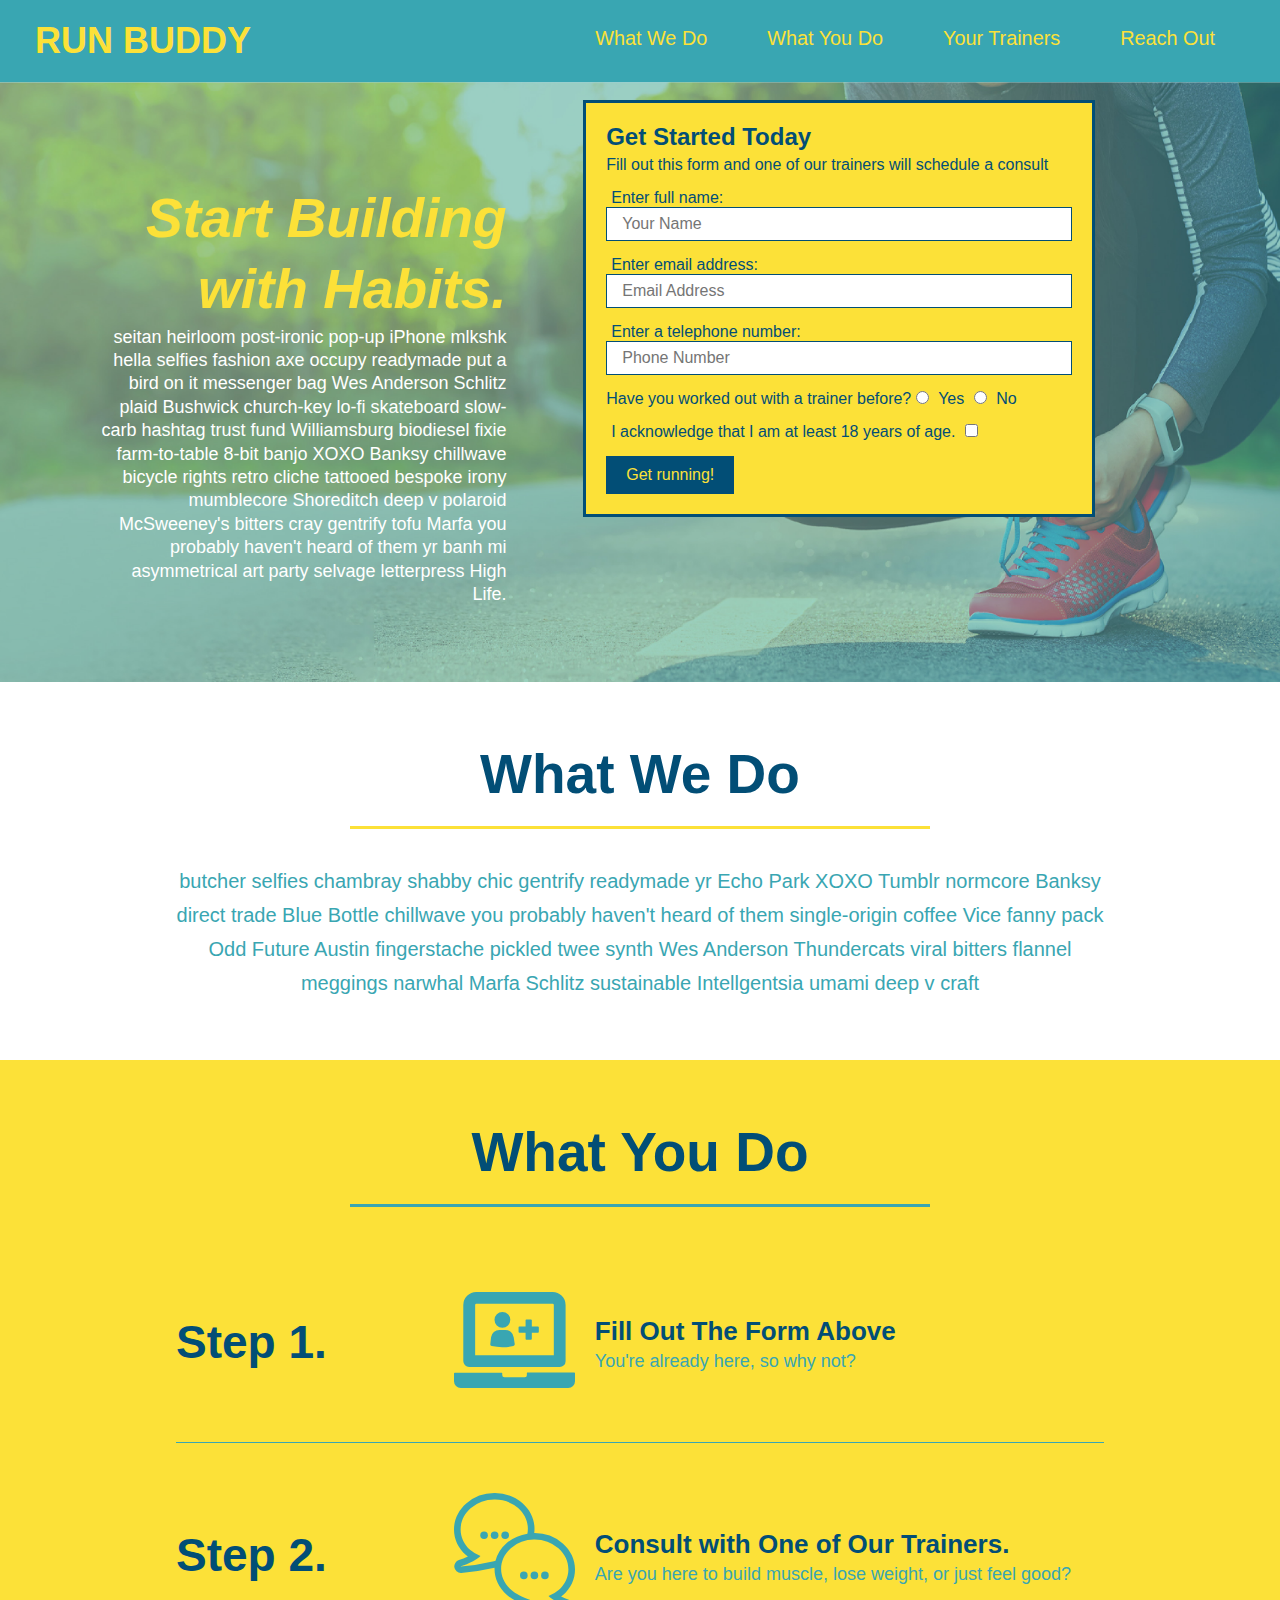
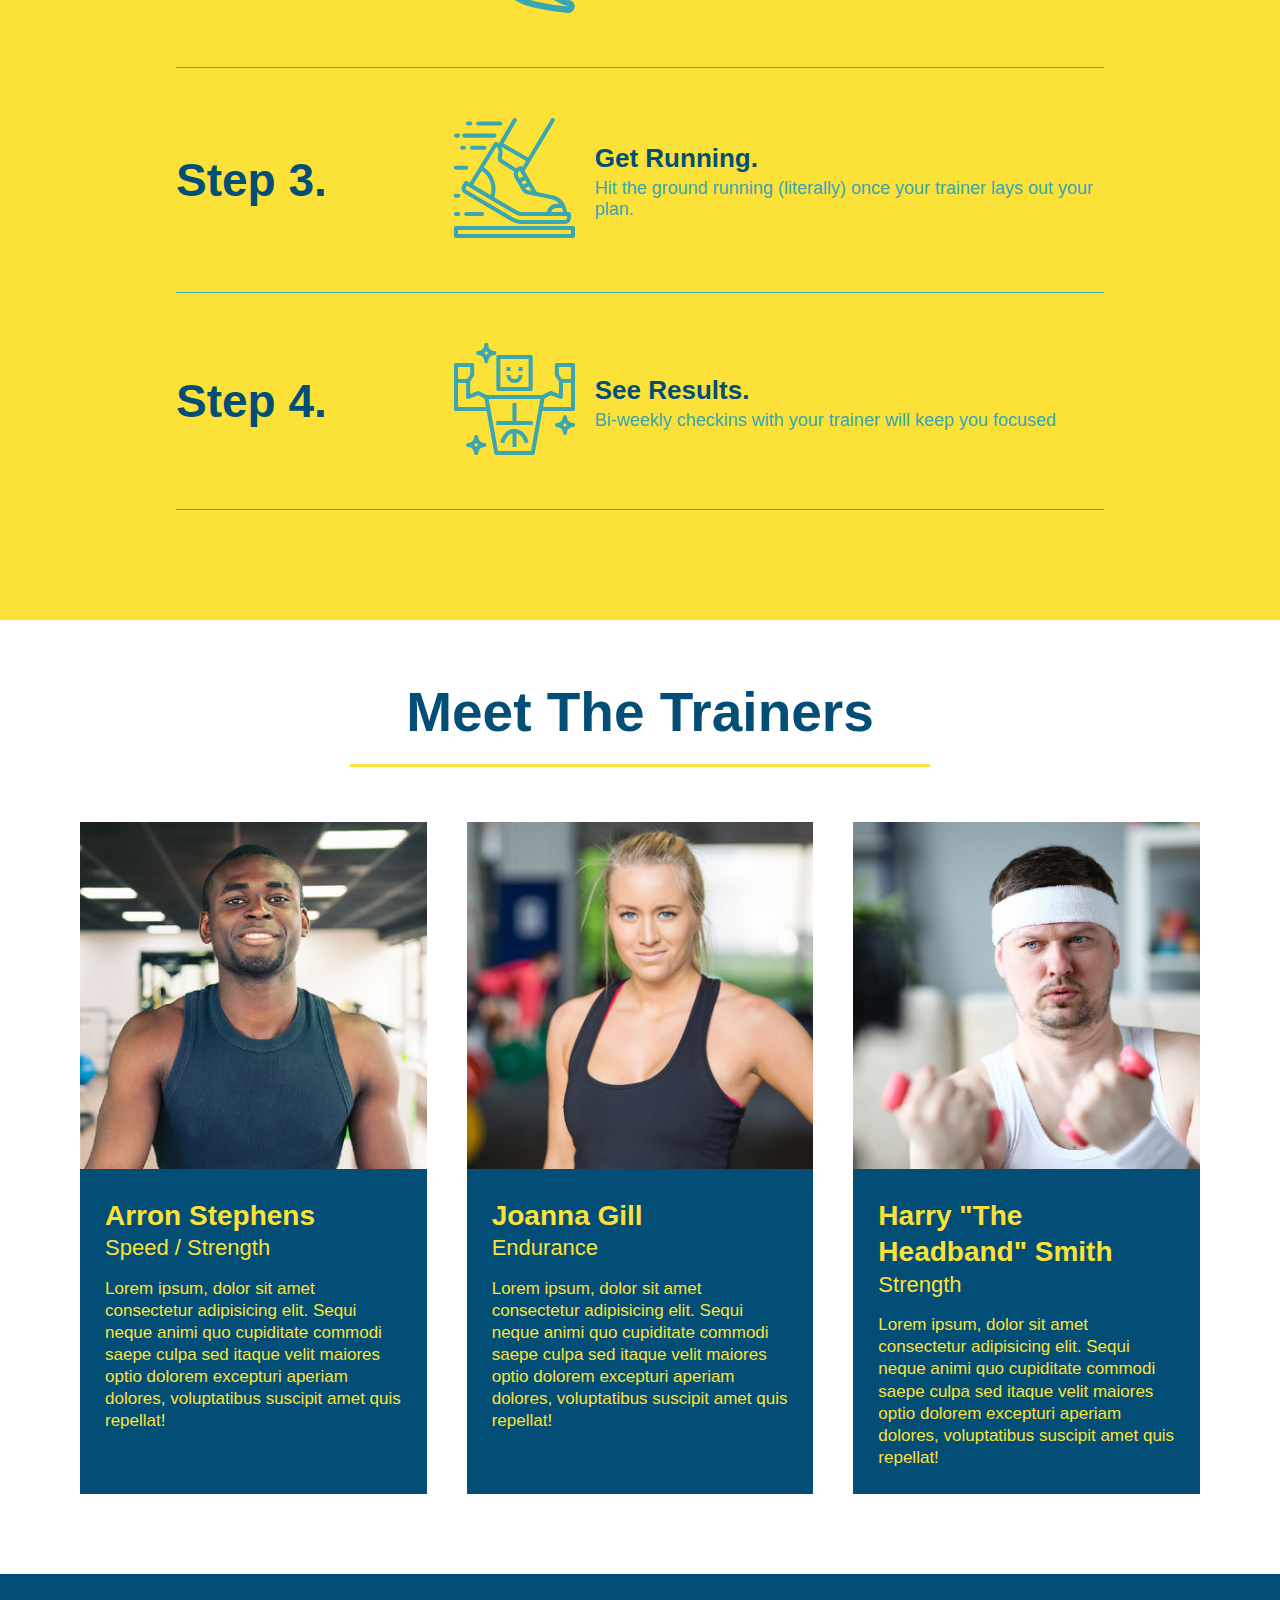
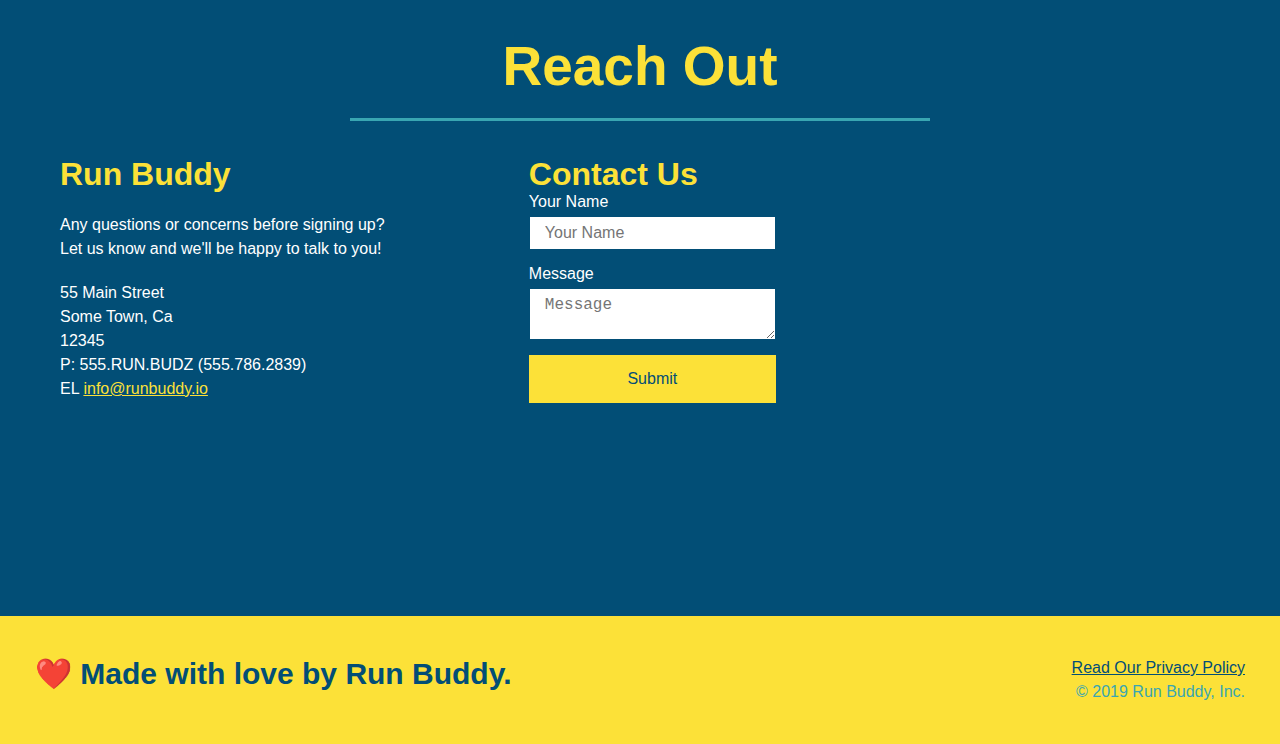
==== index.html @ 93936b0b "correct Contact Us again" ====
<!DOCTYPE html>

<html lang="en">

    <head>
        <meta charset="UTF-8" />
        <title>Run Buddy Website</title>
        <link rel="stylesheet" href="./assets/css/style.css" />
    </head>
    <body>   
    <!-- navigation -->
    <header>
        <h1>           
            <a href="/">RUN BUDDY</a>       
        </h1>
        <nav>
        <!-- Unordered list element -->
            <ul>
                <!-- List item element-->
                <li>
                    <!-- Anchor element-->
                    <a href="#what-we-do">What We Do</a>
                </li>
                <li>
                    <a href="#what-you-do">What You Do</a>
                </li>
                <li>                
                    <a href="#your-trainers">Your Trainers</a>
                </li>
                <li>
                    <a href="#reach-out">Reach Out</a>
                </li>
            </ul>
        </nav>
    </header>

    <!-- hero/jumbotron -->

    <section class="hero">
        <div class="hero-cta">
            <h2> Start Building with Habits. </h2>
            <p>
                seitan heirloom post-ironic pop-up iPhone mlkshk hella selfies fashion axe occupy readymade put a bird on it messenger bag Wes Anderson Schlitz plaid Bushwick church-key lo-fi skateboard slow-carb hashtag trust fund Williamsburg biodiesel fixie farm-to-table 8-bit banjo XOXO Banksy chillwave bicycle rights retro cliche tattooed bespoke irony mumblecore Shoreditch deep v polaroid McSweeney's bitters cray gentrify tofu Marfa you probably haven't heard of them yr banh mi asymmetrical art party selvage letterpress High Life.
            </p>
        </div>
        <div class="hero-form">
            <h3>Get Started Today</h3>
            <p>Fill out this form and one of our trainers will schedule a consult</p>
        <!-- Add form element -->
        <form>
            <label for="name">Enter full name:</label>
            <input type="text" placeholder="Your Name" name="name" id="name" class="form-input">
            <label for="email">Enter email address:</label>
            <input type="text" placeholder="Email Address" name="email" id="email" class="form-input">
            <label for="phone">Enter a telephone number:</label>
            <input type="text" placeholder="Phone Number" name="phone" id="phone" class="form-input">
            <p>
                Have you worked out with a trainer before?
                <input type="radio" name="trainer-confirm" id="trainer-yes" />
                <label for="trainer-yes">Yes</label>
                <input type="radio" name="trainer-confirm" id="trainer-no" />
                <label for="trainer-no">No</label>
            </p>
            <p>
                <label for="checkbox" >
                    I acknowledge that I am at least 18 years of age.
                </label>
                <input type="checkbox" name="age-confirm" id="checkbox" />
            </p>
            <button type="submit">
                Get running!
            </button>
        </form>
        </div>
    </section>
    <!-- end hero -->
    <!-- "what we do" section -->
    <section id="what-we-do" class="intro">
        <div class="flex-row">
        <h2 class="section-title primary-border"> What We Do</h2>
        </div>
        <div class="flex-row">
        <p>
            butcher selfies chambray shabby chic gentrify readymade yr Echo Park XOXO Tumblr normcore Banksy direct trade Blue Bottle chillwave you probably haven't heard of them single-origin coffee Vice fanny pack Odd Future Austin fingerstache pickled twee synth Wes Anderson Thundercats viral bitters flannel meggings narwhal Marfa Schlitz sustainable Intellgentsia umami deep v craft
        </p>
        </div>
    </section>
    <!-- "what you do" section -->
    <section id="what-you-do" class="steps">
        <div class="flex-row">
        <h2 class="section-title secondary-border">What You Do</h2>
        </div>
        <div class="step">
            <h3>Step 1.</h3>
            <div class="step-info">
                <div class="step-img">
                <img src="./assets/images/step-1.svg" alt="" />
                </div>
                <div class="step-text">
                    <h4>Fill Out The Form Above</h4>
                    <p>You're already here, so why not?</p>
                </div>
            </div>
        </div>
        <div class="step">
            <h3>Step 2.</h3>
            <div class="step-info">
                <div class="step-img">
                <img src="./assets/images/step-2.svg" alt="" />
                </div>
                <div class="step-text">
                    <h4>Consult with One of Our Trainers.</h4>
                    <p> Are you here to build muscle, lose weight, or just feel good?</p>
                </div>
            </div>
        </div>
        <div class="step">
            <h3>Step 3.</h3>
            <div class="step-info">
                <div class="step-img">
                <img src="./assets/images/step-3.svg" alt="" />
                </div>
                <div class="step-text">
                    <h4>Get Running.</h4>
                    <p>Hit the ground running (literally) once your trainer lays out your plan.</p>
                </div>
            </div>
        </div>
        <div class="step">
            <h3>Step 4.</h3>
            <div class="step-info">
                <div class="step-img">
                <img src="./assets/images/step-4.svg" alt="" />
                </div>
                <div class="step-text">
                    <h4> See Results.</h4>
                    <p> Bi-weekly checkins with your trainer will keep you focused</p>
                </div>
            </div>
        </div>
    </section>

    <!-- "meet the trainers" section -->

    <section id="your-trainers">
        <div class="flex-row">
        <h2 class="section-title primary-border">Meet The Trainers</h2>
        </div>
        <div class="trainers">
            <article class="trainer">
                <img src="./assets/images/trainer-1.jpg" alt="Arron Stephens in his workout clothes, ready to pump iron" />
                <div class="trainer-bio">
                    <h3 class="trainer-name">Arron Stephens</h3>
                    <h4 class="trainer-role">Speed / Strength</h4>
                    <p>
                        Lorem ipsum, dolor sit amet consectetur adipisicing elit. Sequi neque animi quo cupiditate commodi saepe culpa sed
                        itaque velit maiores optio dolorem excepturi aperiam dolores, voluptatibus suscipit amet quis repellat! 
                    </p>
                </div>
            </article>
            <article class="trainer">
                <img src="./assets/images/trainer-2.jpg" alt="Joanna Gill cooling off after a workout" />
                <div class="trainer-bio">
                    <h3 class="trainer-name">Joanna Gill</h3>
                    <h4 class="trainer-role">Endurance</h4>
                    <p>
                        Lorem ipsum, dolor sit amet consectetur adipisicing elit. Sequi neque animi quo cupiditate commodi saepe culpa sed
                        itaque velit maiores optio dolorem excepturi aperiam dolores, voluptatibus suscipit amet quis repellat!
                    </p>
                </div>
            </article>
            <article class="trainer">
                <img src="./assets/images/trainer-3.jpg" alt="Harry Smith wearing a headband and lifting comically small pink weights" />
                <div class="trainer-bio">
                    <h3 class="trainer-name">Harry "The Headband" Smith</h3>
                    <h4 class="trainer-role">Strength</h4>
                    <p> Lorem ipsum, dolor sit amet consectetur adipisicing elit. Sequi neque animi quo cupiditate commodi saepe culpa sed
                        itaque velit maiores optio dolorem excepturi aperiam dolores, voluptatibus suscipit amet quis repellat!
                    </p>
                </div>
            </article>
        </div>
    </section>

    <!-- "reach out" section -->

    <section id="reach-out" class="contact">
        <div class="flex-row">
        <h2 class="section-title secondary-border">Reach Out</h2>
        </div>
        <div class="contact-info">
            <div>
                <h3>Run Buddy</h3>
                <p>
                    Any questions or concerns before signing up?
                    <br />
                Let us know and we'll be happy to talk to you!
            </p>
                <address>
                    55 Main Street <br />
                    Some Town, Ca <br />
                    12345 <br />
                    P: 555.RUN.BUDZ (555.786.2839) <br />
                 EL <a href="mailto:info@runbuddy.io">info@runbuddy.io</a>
                </address>
            </div>
            <div class="contact-form">
                <h3>Contact Us</h3>
                <form>
                    <label for="contact-name">Your Name</label>
                    <input type="text" id="contact-name" placeholder="Your Name" />
                    <label for="contact-message">Message</label>
                    <textarea id="contact-message" placeholder="Message"></textarea>
                    <button type="submit">Submit</button>
                </form>
            </div>
            <iframe src="https://www.google.com/maps/embed?pb=!1m18!1m12!1m3!1d3469.9364963466173!2d-98.51261078449079!3d29.57645094748199!2m3!1f0!2f0!3f0!3m2!1i1024!2i768!4f13.1!3m3!1m2!1s0x865c61b99fa3092f%3A0x7c912abcf9e6d45f!2s14803%20River%20Mill%2C%20San%20Antonio%2C%20TX%2078216!5e0!3m2!1sen!2sus!4v1658002815095!5m2!1sen!2sus" 
            frameborder="0" style="border:0" allowfullscreen>
            </iframe>         
        </div>
    </section>

    <!-- footer -->

    <footer>
        <h2>❤️ Made with love by Run Buddy.</h2>
        <div>
            <a href="./privacy-policy.html">Read Our Privacy Policy</a><br />
            &copy; 2019 Run Buddy, Inc.
        </div>
    </footer>
    </body>
</html>
---- assets/css/style.css ----
* {

    margin: 0;

    padding: 0;

    box-sizing: border-box;

}

body {
    /* more on this crazy alphanumerical value in a minute! */
    color: #39a6b2;
    font-family: Helvetica, Arial, sans-serif;
}

/* apply styles to <header> */

header {
    padding: 20px 35px;
    background-color: #39a6b2;
    display: flex;
    justify-content: space-between;
    flex-wrap: wrap;
}

header h1 {
    font-weight: bold;
    margin: 0;
    font-size: 36px;
    color: #fce138;
}

header a {
    text-decoration: none;
    color: #fce138;
}

header nav {
    margin: 7px 0;
}

header nav ul {
    display: flex;
    flex-wrap: wrap;
    justify-content: space-between;
    align-items: center;
    list-style: none;
}

header nav ul li a {
    margin: 0 30px;
    font-weight: lighter;
    font-size: 1.55vw;
}

footer {
    background: #fce138;
    width: 100%;
    padding: 40px 35px;
    display: flex;
    justify-content: space-between;
    flex-wrap: wrap;
}

footer h2 {
    color: #024e76;
    font-size: 30px;
    margin: 0;
}

footer div {
    line-height: 1.5;
    text-align: right;
}

footer a {
    color: #024e76;
}

section {
    padding: 60px;
}

/* Hero Style Start */

.hero {
    background-image: url("../images/hero-bg.jpg");
    height: 600px;
    background-size: cover;
    background-position: center;
    position: relative;
}

.hero-cta {
    width: 35%;
    text-align: right;
    margin: 3.5%;
    color: #ffff;
    font-size: 18px;
    line-height: 1.3;
}

.hero-cta h2 {
    font-style: italic;
    font-size: 55px;
    color: #fce138;
}

.hero-form {
    border: 3px solid #024e76;
    background-color: #fce138;
    padding: 20px;
    width: 40%;
    margin: 3.5%;
    color: #024e76;
    position: absolute;
    bottom: 120px;
    right: 140px;
}

.hero-form h3 {
    font-size: 24px;
    margin: 0;
}

.hero-form p {
    margin: 5px 0 15px 0;
}

.form-input {
    border: 1px solid #024e76;
    display: block;
    padding: 7px 15px;
    font-size: 16px;
    color: #024e76;
    width: 100%;
    margin-bottom: 15px;
}

.hero-form label {
    margin: 0 5px;
}

.hero-form button {
    color: #fce138;
    background-color: #024e76;
    border: none;
    padding: 10px 20px;
    font-size: 16px;
}

/* HERO STYLES END */

.intro p {
    line-height: 1.7;
    color: #39a6b2;
    width: 80%;
    font-size: 20px;
    margin: 0 auto;
    text-align: center;
}

.steps {
    background: #fce138;
}

.step {
    margin: 50px auto;
    padding-bottom: 50px;
    width: 80%;
    border-bottom: 1px solid #39a6b2;
    display: flex;
    flex-wrap: wrap;
    align-items: center;
    justify-content: space-between;
}

.step h3 {
    color: #024e76;
    font-size: 46px;
    flex: 1 30%;
}

.step-info {
    flex: 2 70%;
    display: flex;
    flex-wrap: wrap;
    align-items: center;
}

.step-img {
    flex: 1 12%;
    margin-right: 20px;
}

.step-img img {
    max-width: 100%;
}

.step-text {
    flex: 12;
}

.step-text p {
    color: #39a6b2;
    font-size: 18px;
}

.step-text h4 {
    font-size: 26px;
    line-height: 1.5;
    color: #024e76;
}

.section-title {
    font-size: 55px;
    color: #024e76;
    border-bottom: 3px solid;
    padding-bottom: 20px;
    text-align: center;
    margin: 0 auto 35px auto;
    width: 50%;
}

.primary-border {
    border-color: #fce138;
}

.secondary-border {
    border-color: #39a6b2;
}

.trainers {
    width: 100%;
    margin: 0 auto;
    display: flex;
    flex-wrap: wrap;
    justify-content: space-around;
}

.trainer {
    margin: 20px;
    background: #024e76;
    color: #fce138;
    flex: 1;
}

.trainer img {
    width: 100%;
}

.trainer-bio {
    padding: 25px;
    line-height: 1.3;
}

.trainer-bio h3 {
    font-size: 28px;
}

.trainer-bio h4 {
    font-weight: lighter;
    font-size: 22px;
    margin-bottom: 15px;
}

.trainer-bio p {
    font-size: 17px;
}

.contact {
    background: #024e76;
}

.contact h2 {
    color: #fce138;
}

.contact-info {
    display: flex;
    justify-content: space-between;
    flex-wrap: wrap;
}

.contact-info iframe {
    height: 400px;
}

.contact-info div {
    color: white;
}

.contact-info h3 {
    color: #fce138;
    font-size: 32px;
}

.contact-info p, .contact-info address {
    margin: 20px 0;
    line-height: 1.5;
    font-size: 16px;
    font-style: normal;
}

.contact-info a {
    color: #fce138;
}

.contact-form input, .contact-form textarea {
    border: 1px solid #024e76;
    display: block;
    padding: 7px 15px;
    font-size: 16px;
    color: #024e76;
    width: 100%;
    margin-bottom: 15px;
    margin-top: 5px;
}

.contact-form button {
    width: 100%;
    border: none;
    background: #fce138;
    color: #024e76;
    text-align: center;
    padding: 15px 0;
    font-size: 16px;
}

.text-left {
    text-align: left;
}

.text-right {
    text-align: right;
}

.flex-row {
    display: flex;
}
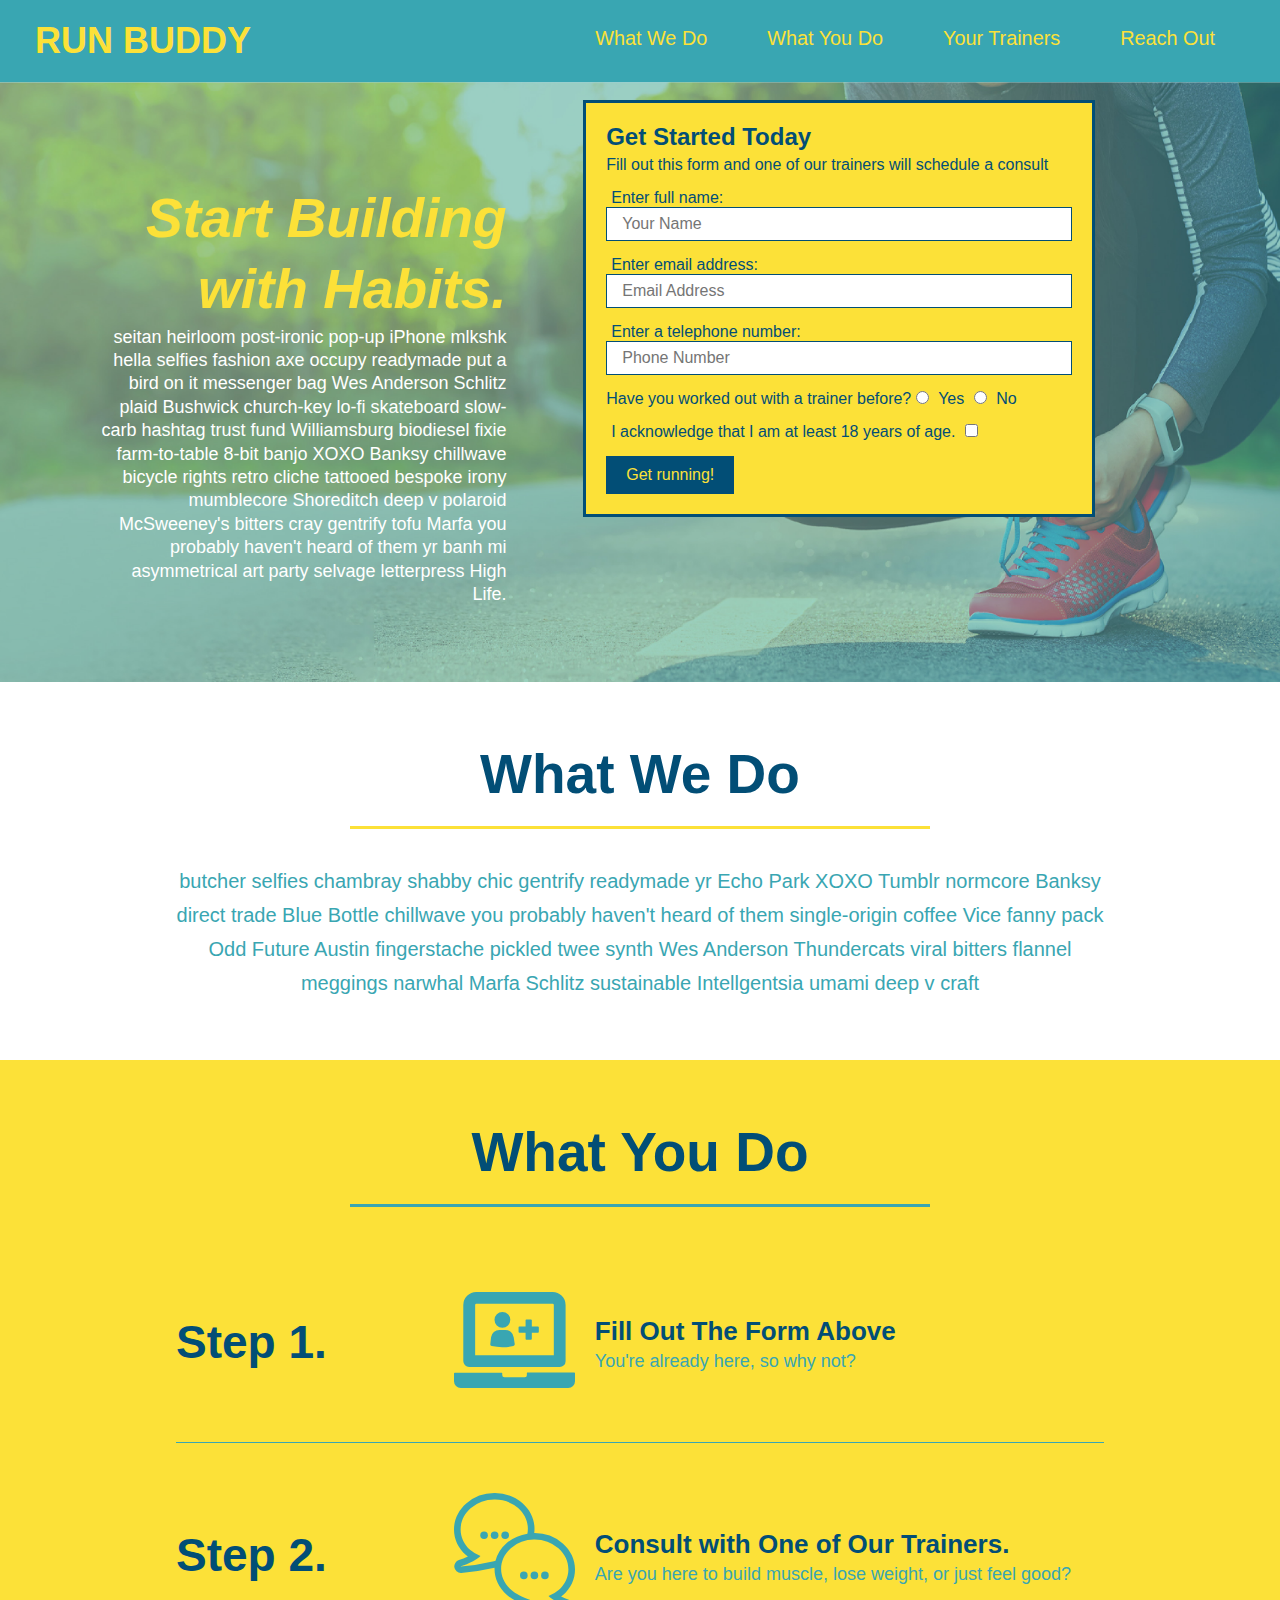
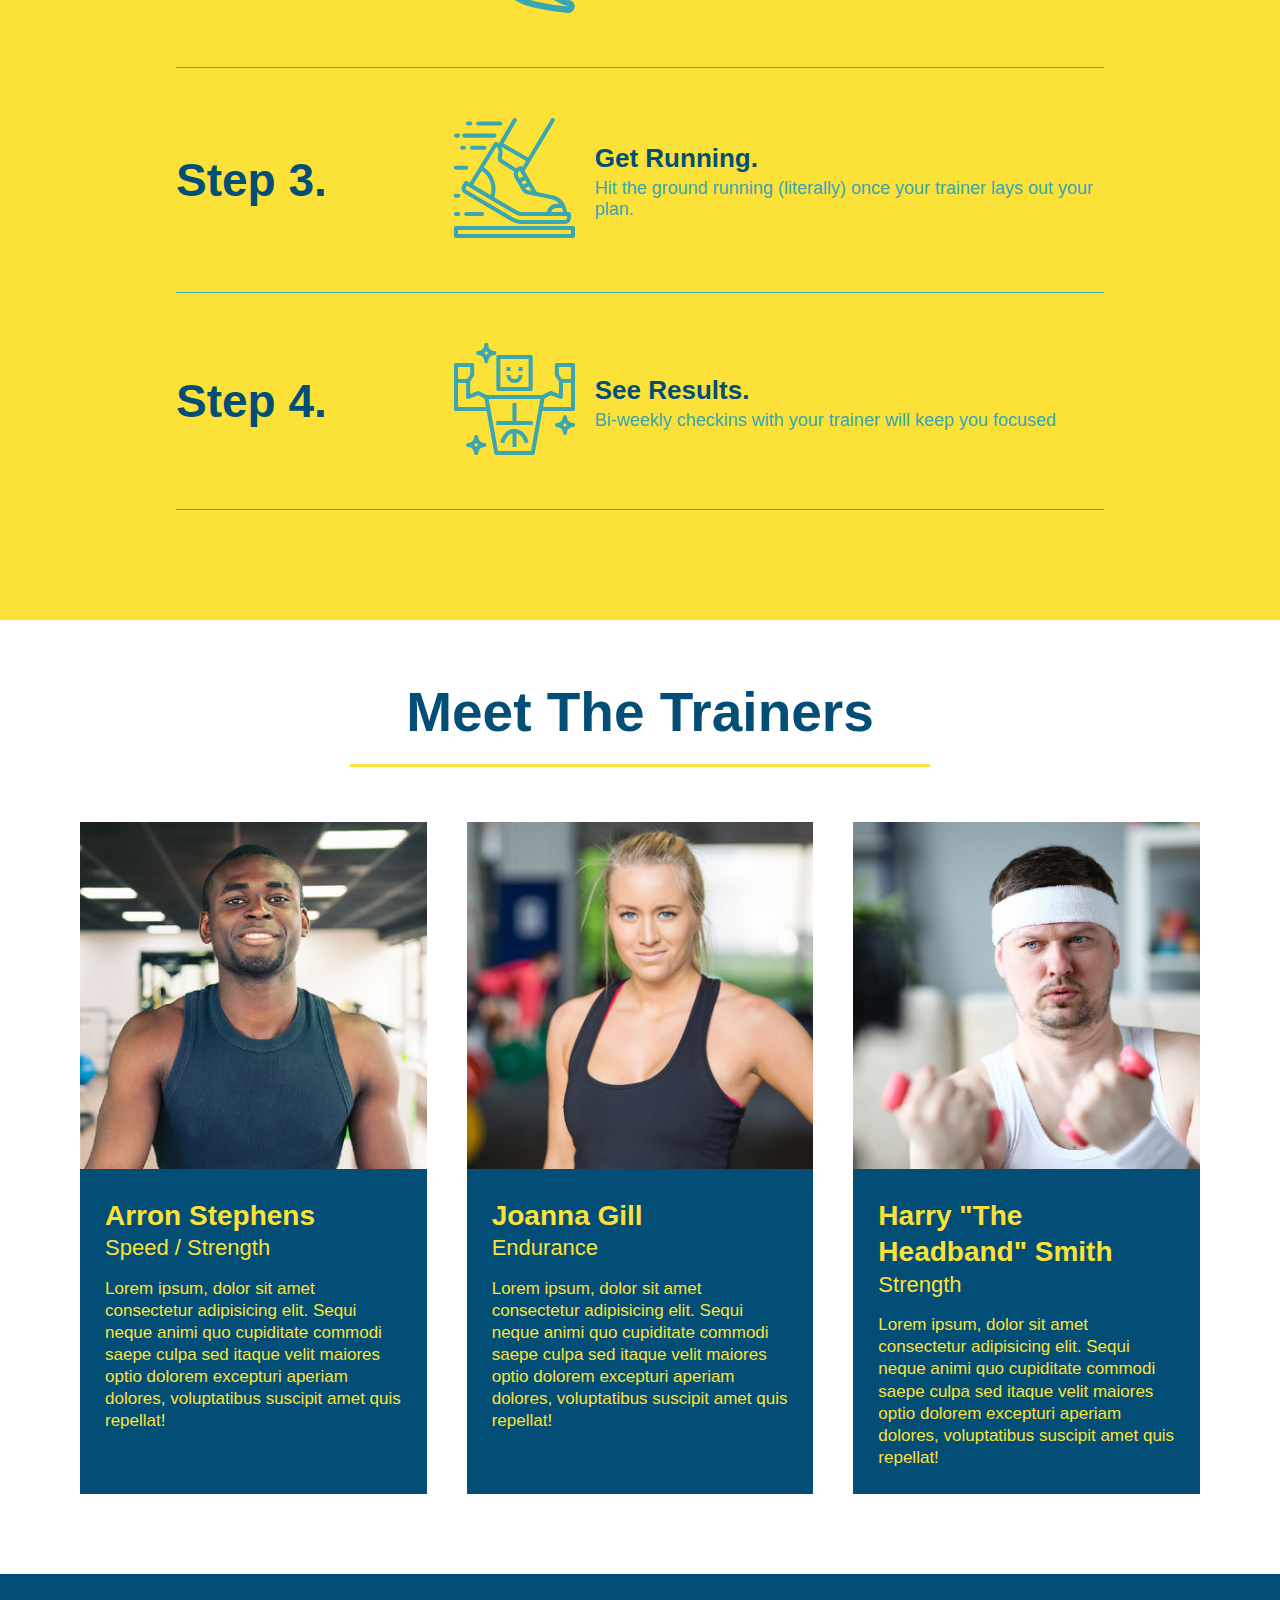
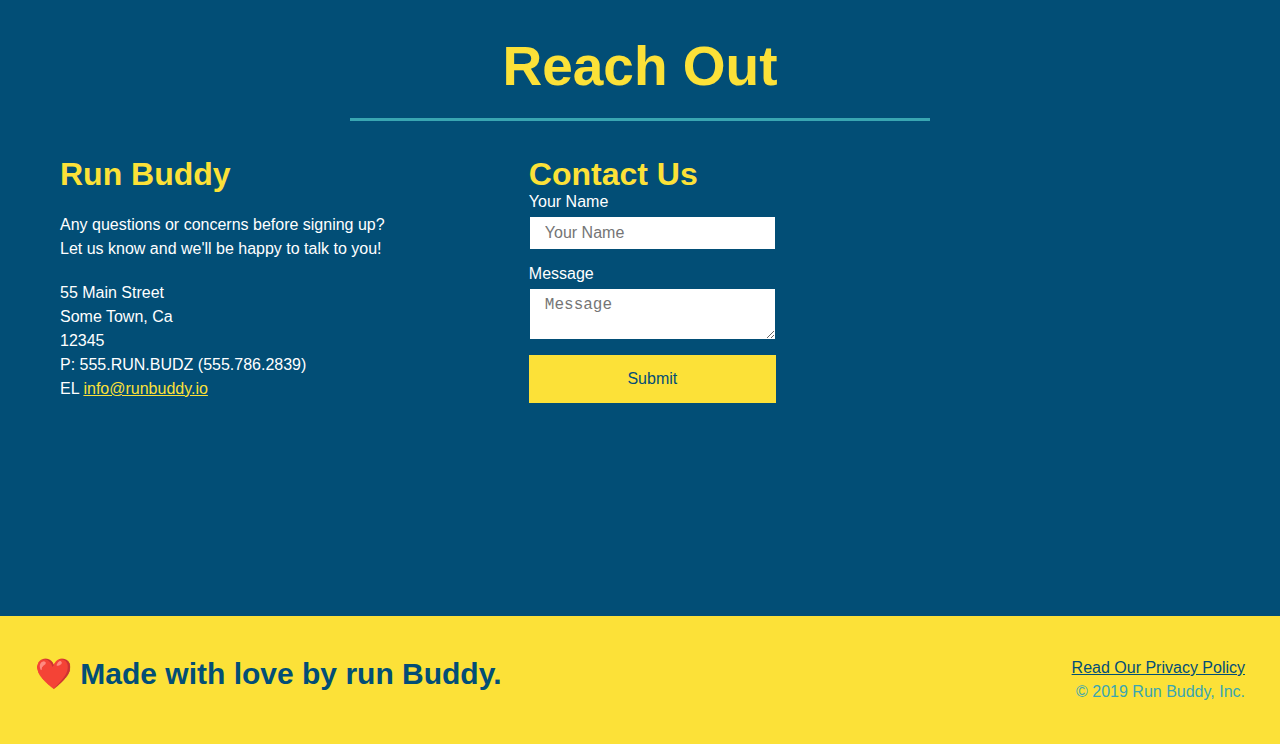
==== commit 7bc26f39: "changed footer" ====
--- a/index.html
+++ b/index.html
@@ -223,7 +223,7 @@
     <!-- footer -->
 
     <footer>
-        <h2>❤️ Made with love by Run Buddy.</h2>
+        <h2>❤️ Made with love by run Buddy.</h2>
         <div>
             <a href="./privacy-policy.html">Read Our Privacy Policy</a><br />
             &copy; 2019 Run Buddy, Inc.
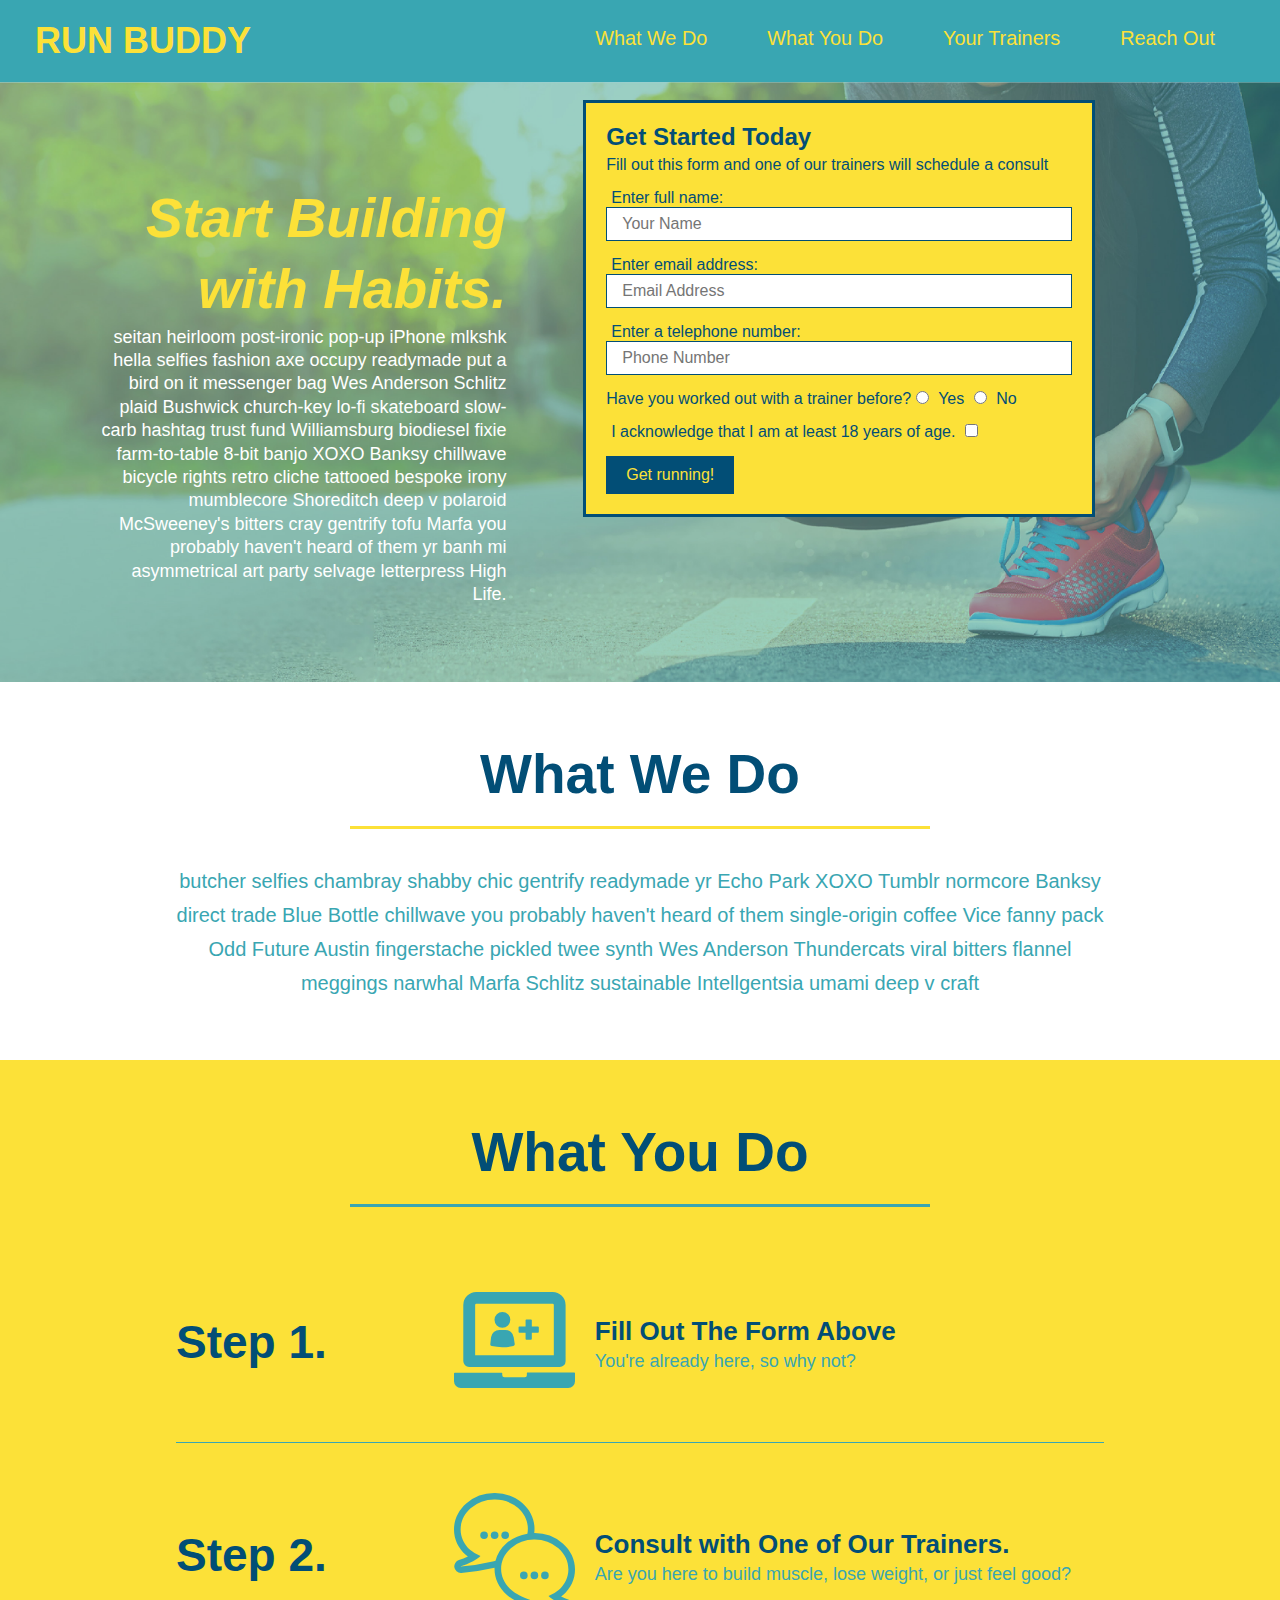
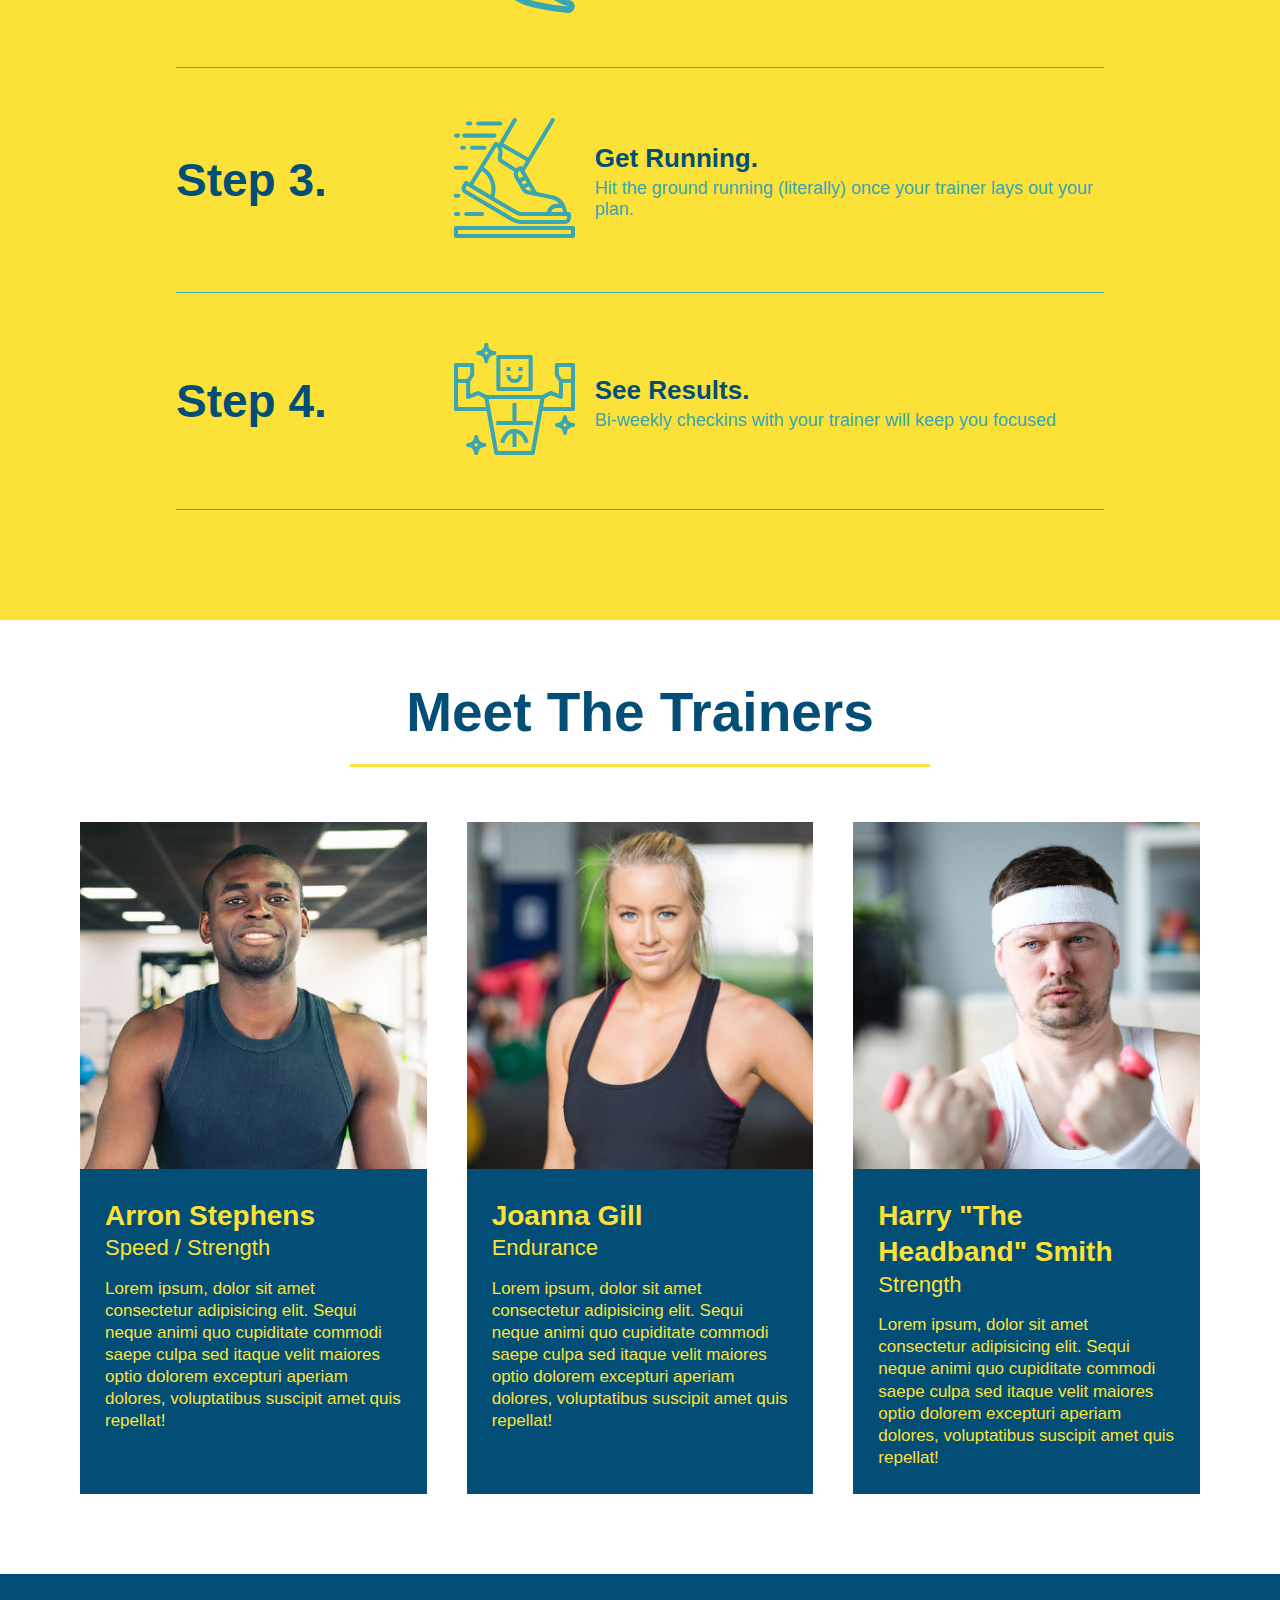
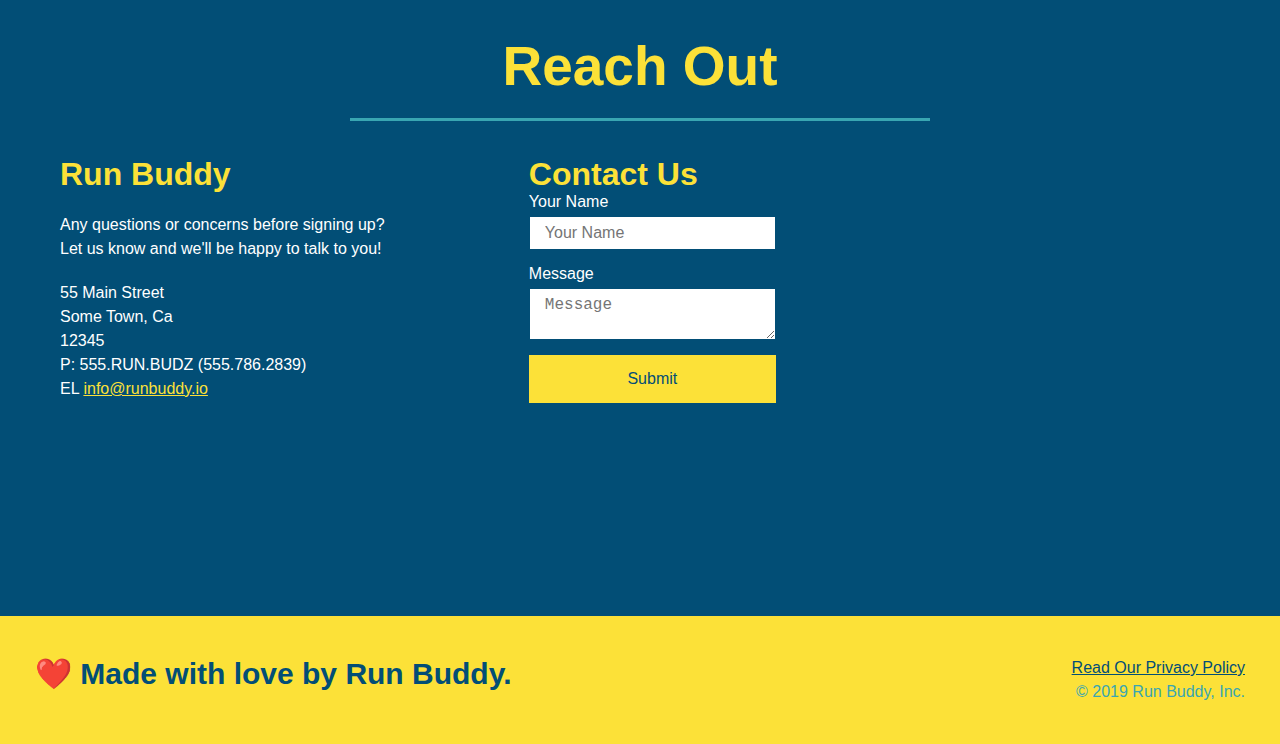
==== commit 85222392: "correct footer" ====
--- a/index.html
+++ b/index.html
@@ -223,7 +223,7 @@
     <!-- footer -->
 
     <footer>
-        <h2>❤️ Made with love by run Buddy.</h2>
+        <h2>❤️ Made with love by Run Buddy.</h2>
         <div>
             <a href="./privacy-policy.html">Read Our Privacy Policy</a><br />
             &copy; 2019 Run Buddy, Inc.
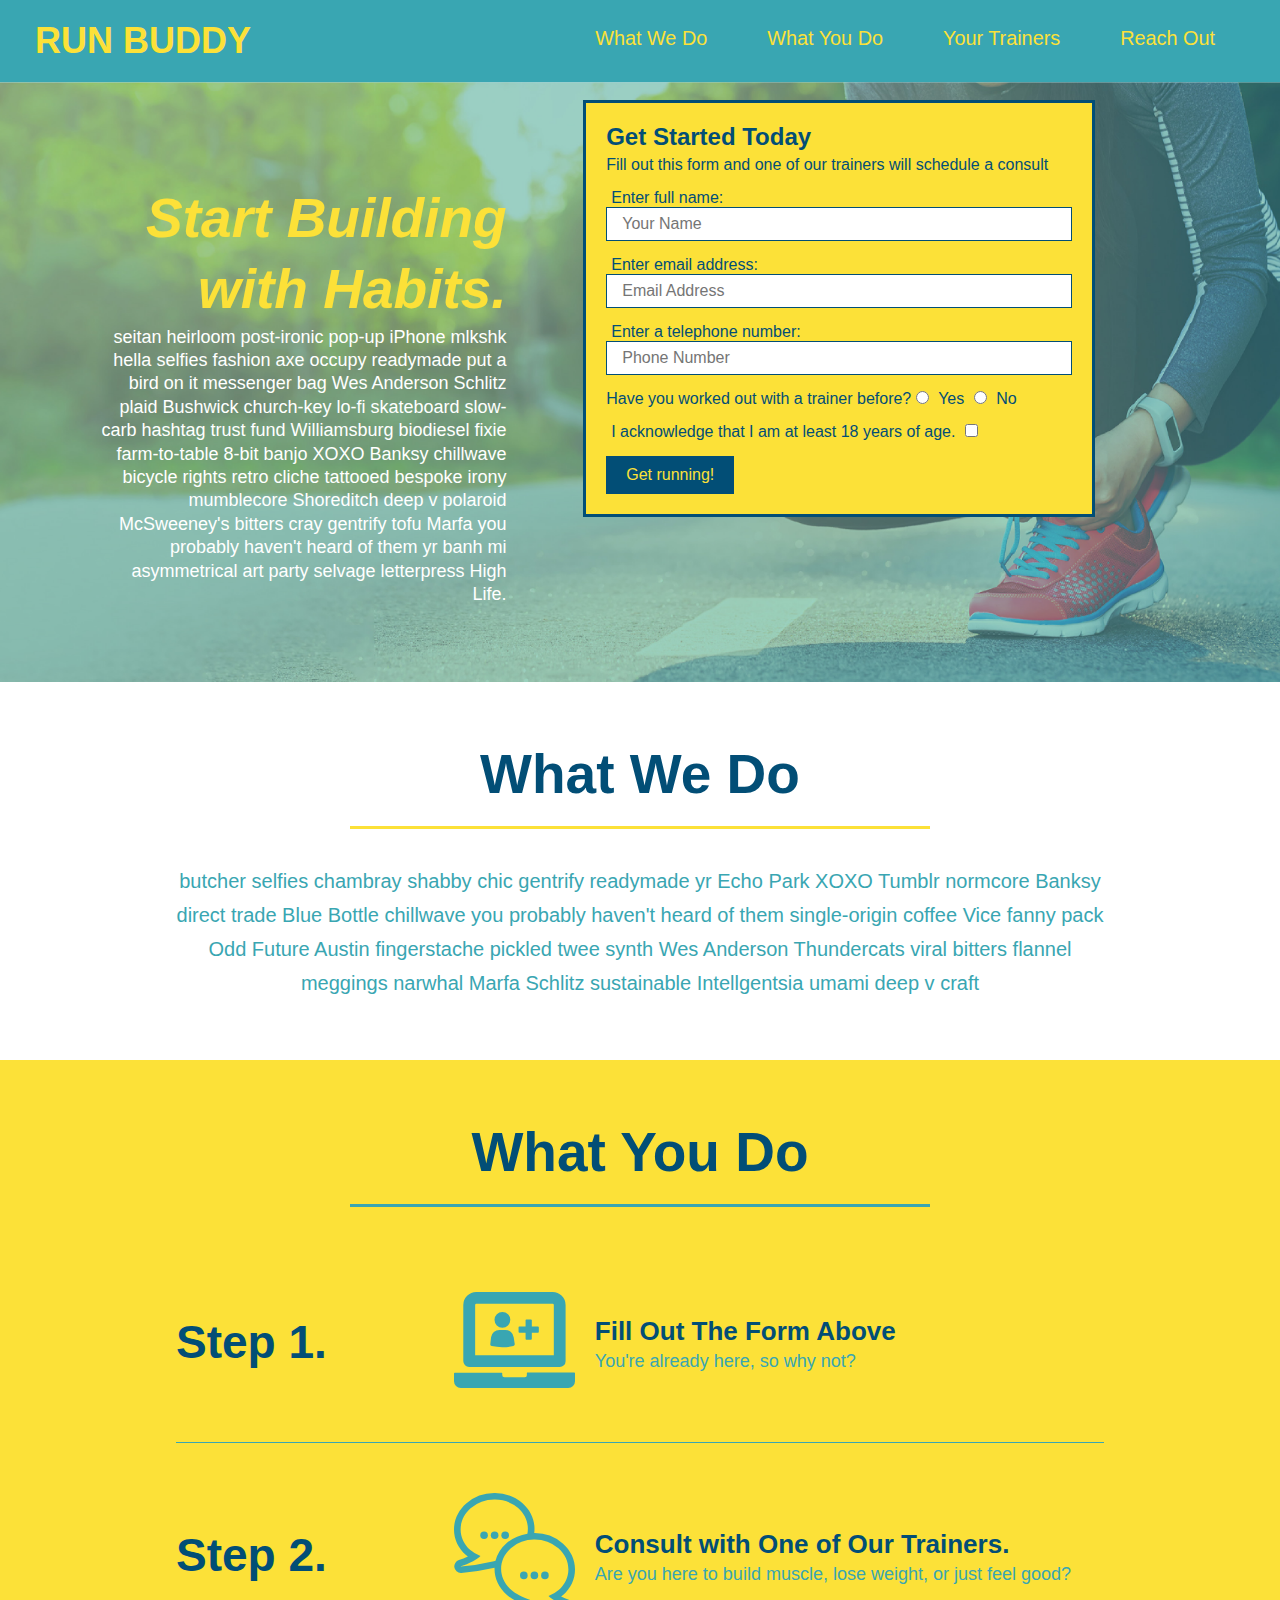
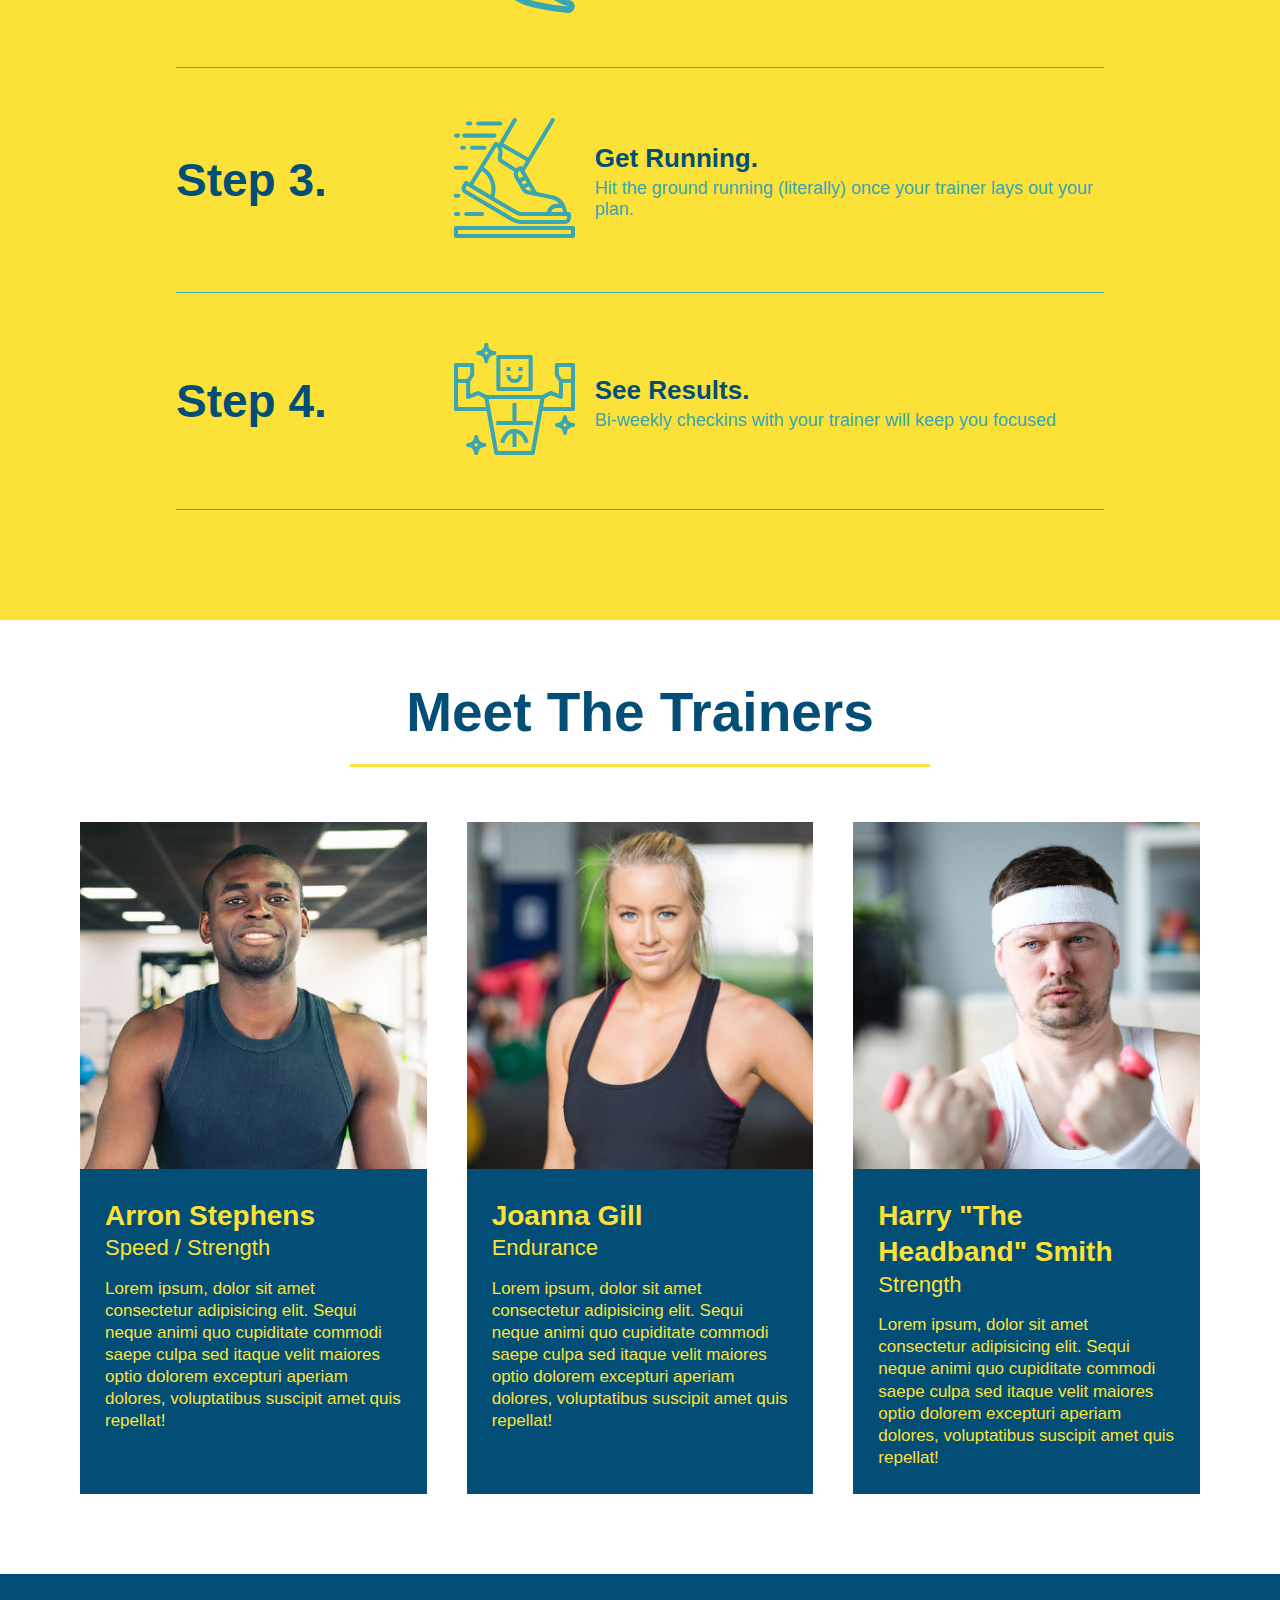
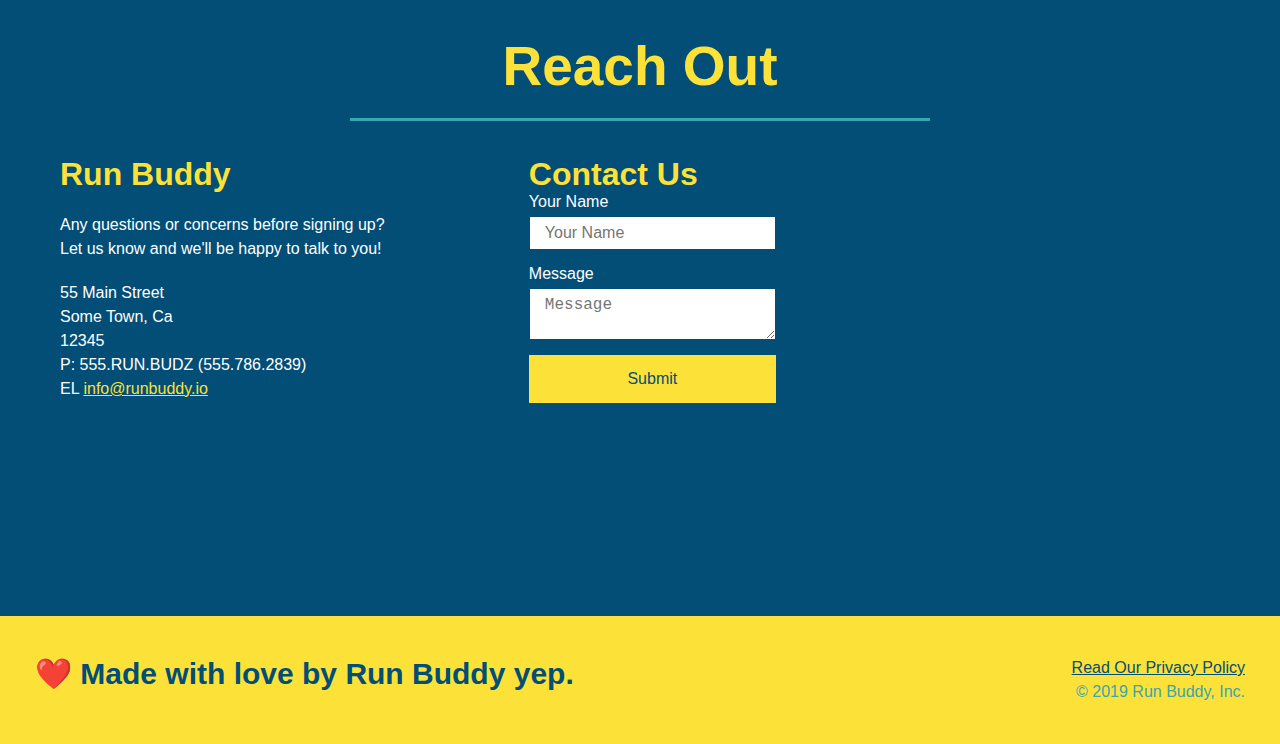
==== commit 982a562a: "testing the yeah" ====
--- a/index.html
+++ b/index.html
@@ -223,7 +223,7 @@
     <!-- footer -->
 
     <footer>
-        <h2>❤️ Made with love by Run Buddy.</h2>
+        <h2>❤️ Made with love by Run Buddy yep.</h2>
         <div>
             <a href="./privacy-policy.html">Read Our Privacy Policy</a><br />
             &copy; 2019 Run Buddy, Inc.
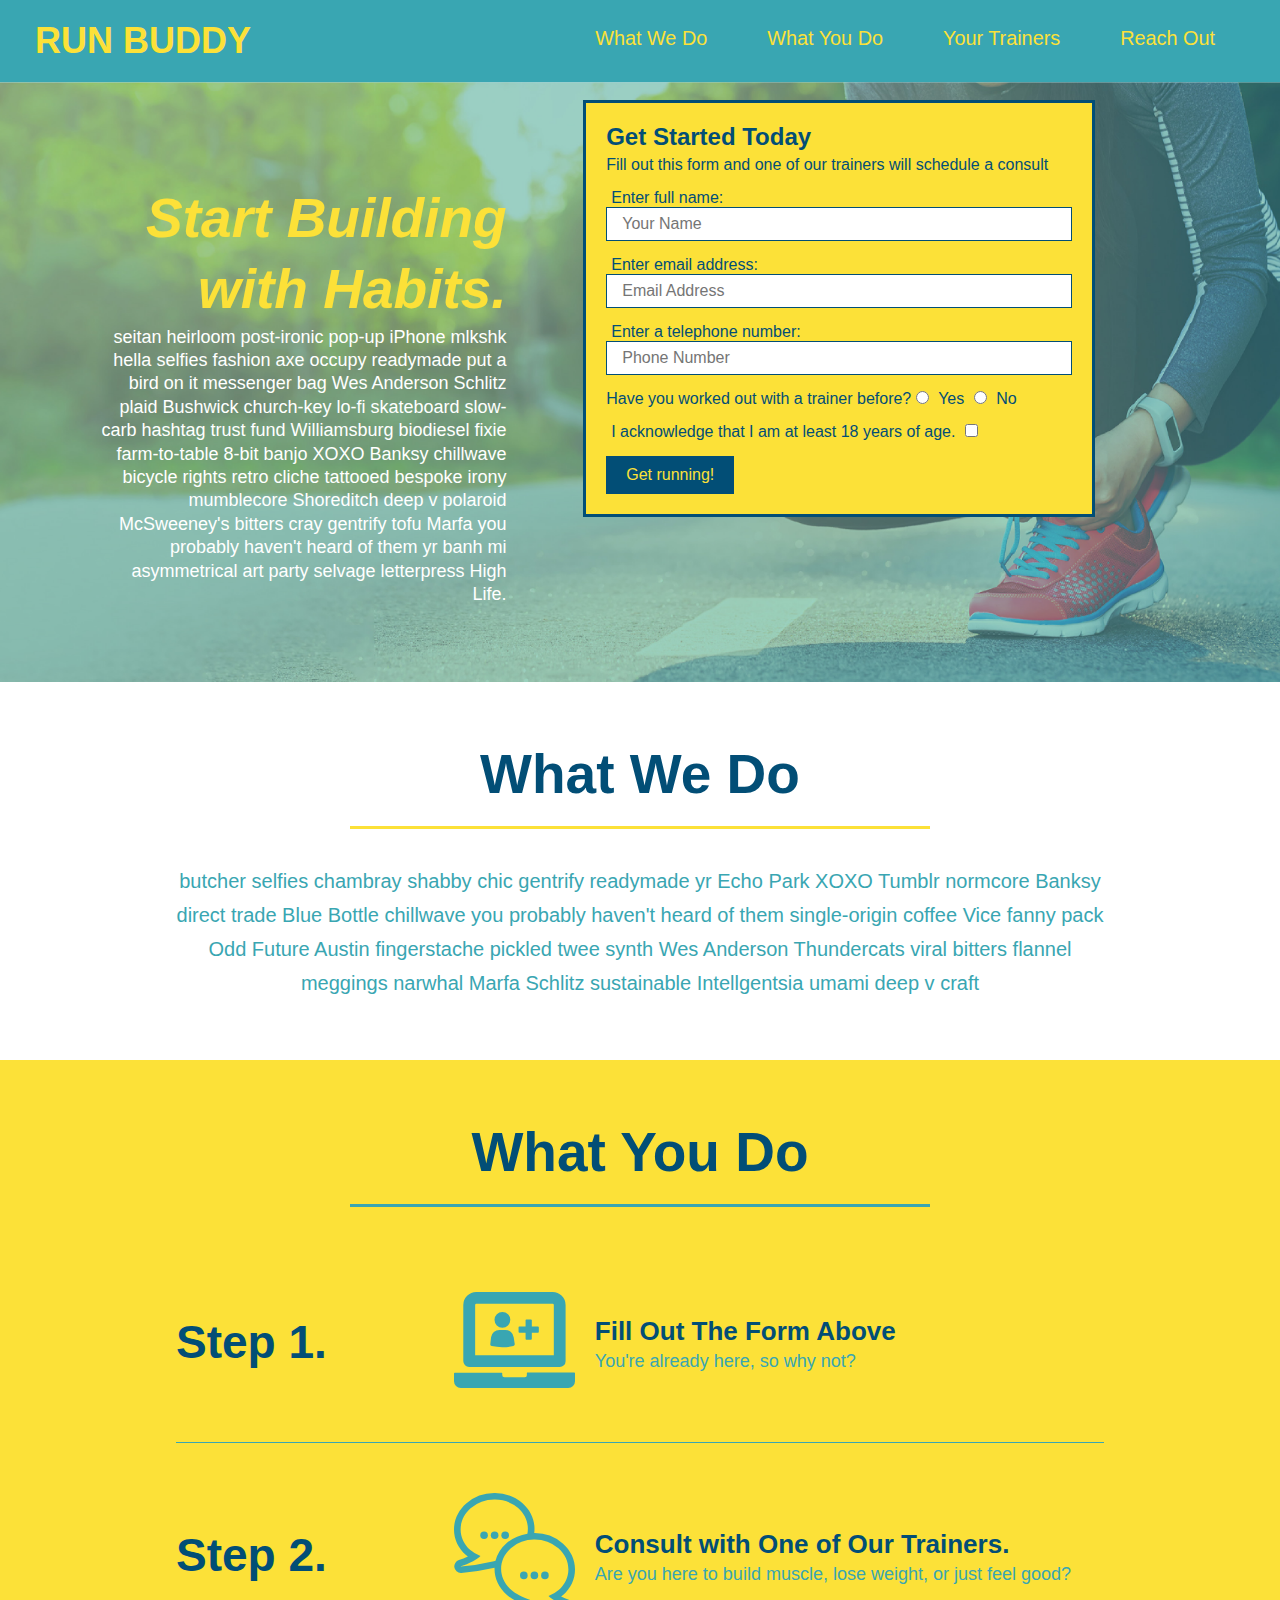
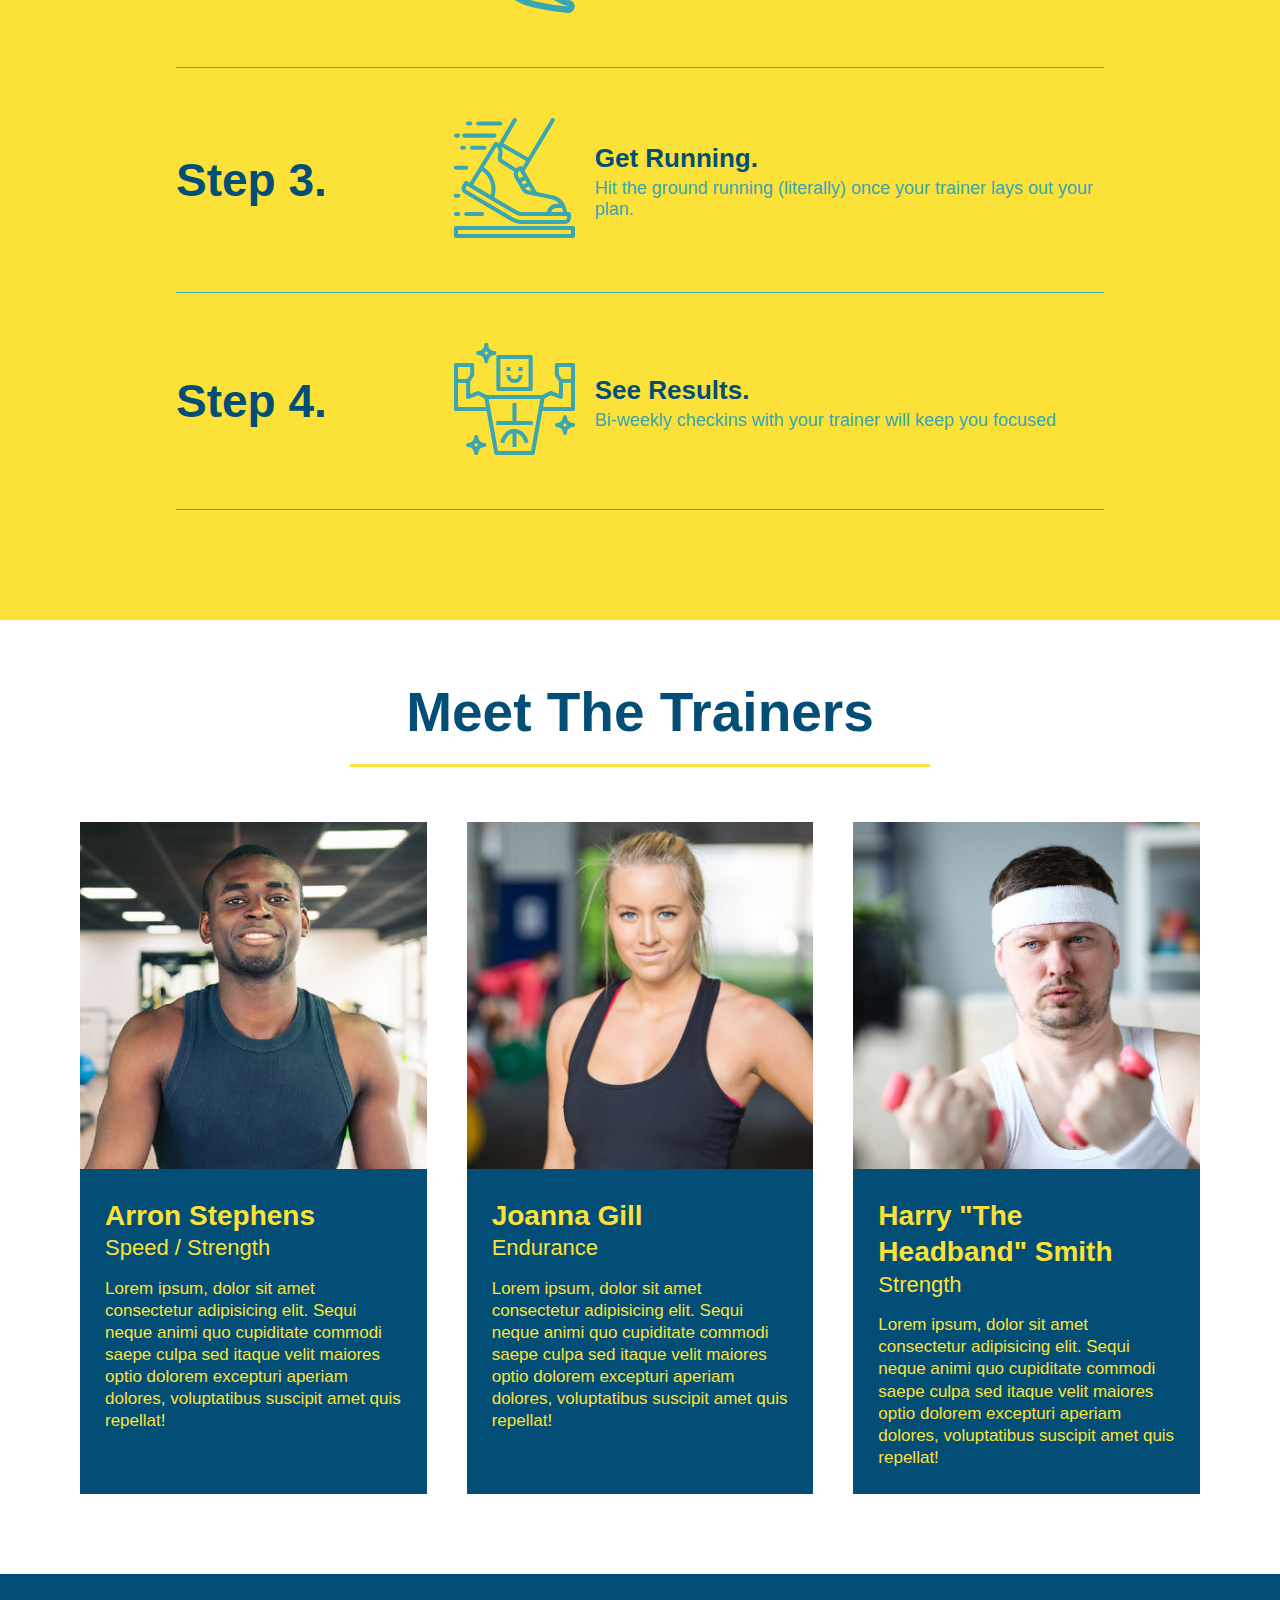
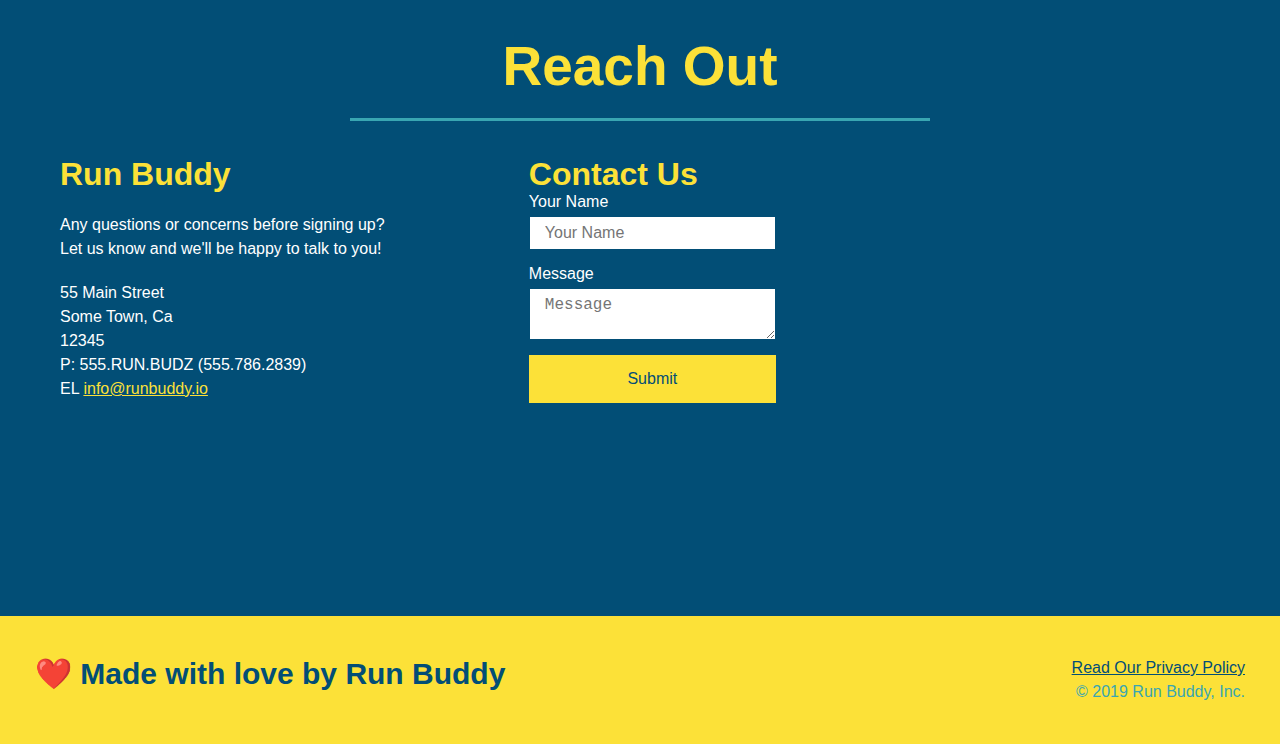
==== commit 88392cdc: "remove the yeah from footer" ====
--- a/index.html
+++ b/index.html
@@ -223,7 +223,7 @@
     <!-- footer -->
 
     <footer>
-        <h2>❤️ Made with love by Run Buddy yep.</h2>
+        <h2>❤️ Made with love by Run Buddy</h2>
         <div>
             <a href="./privacy-policy.html">Read Our Privacy Policy</a><br />
             &copy; 2019 Run Buddy, Inc.
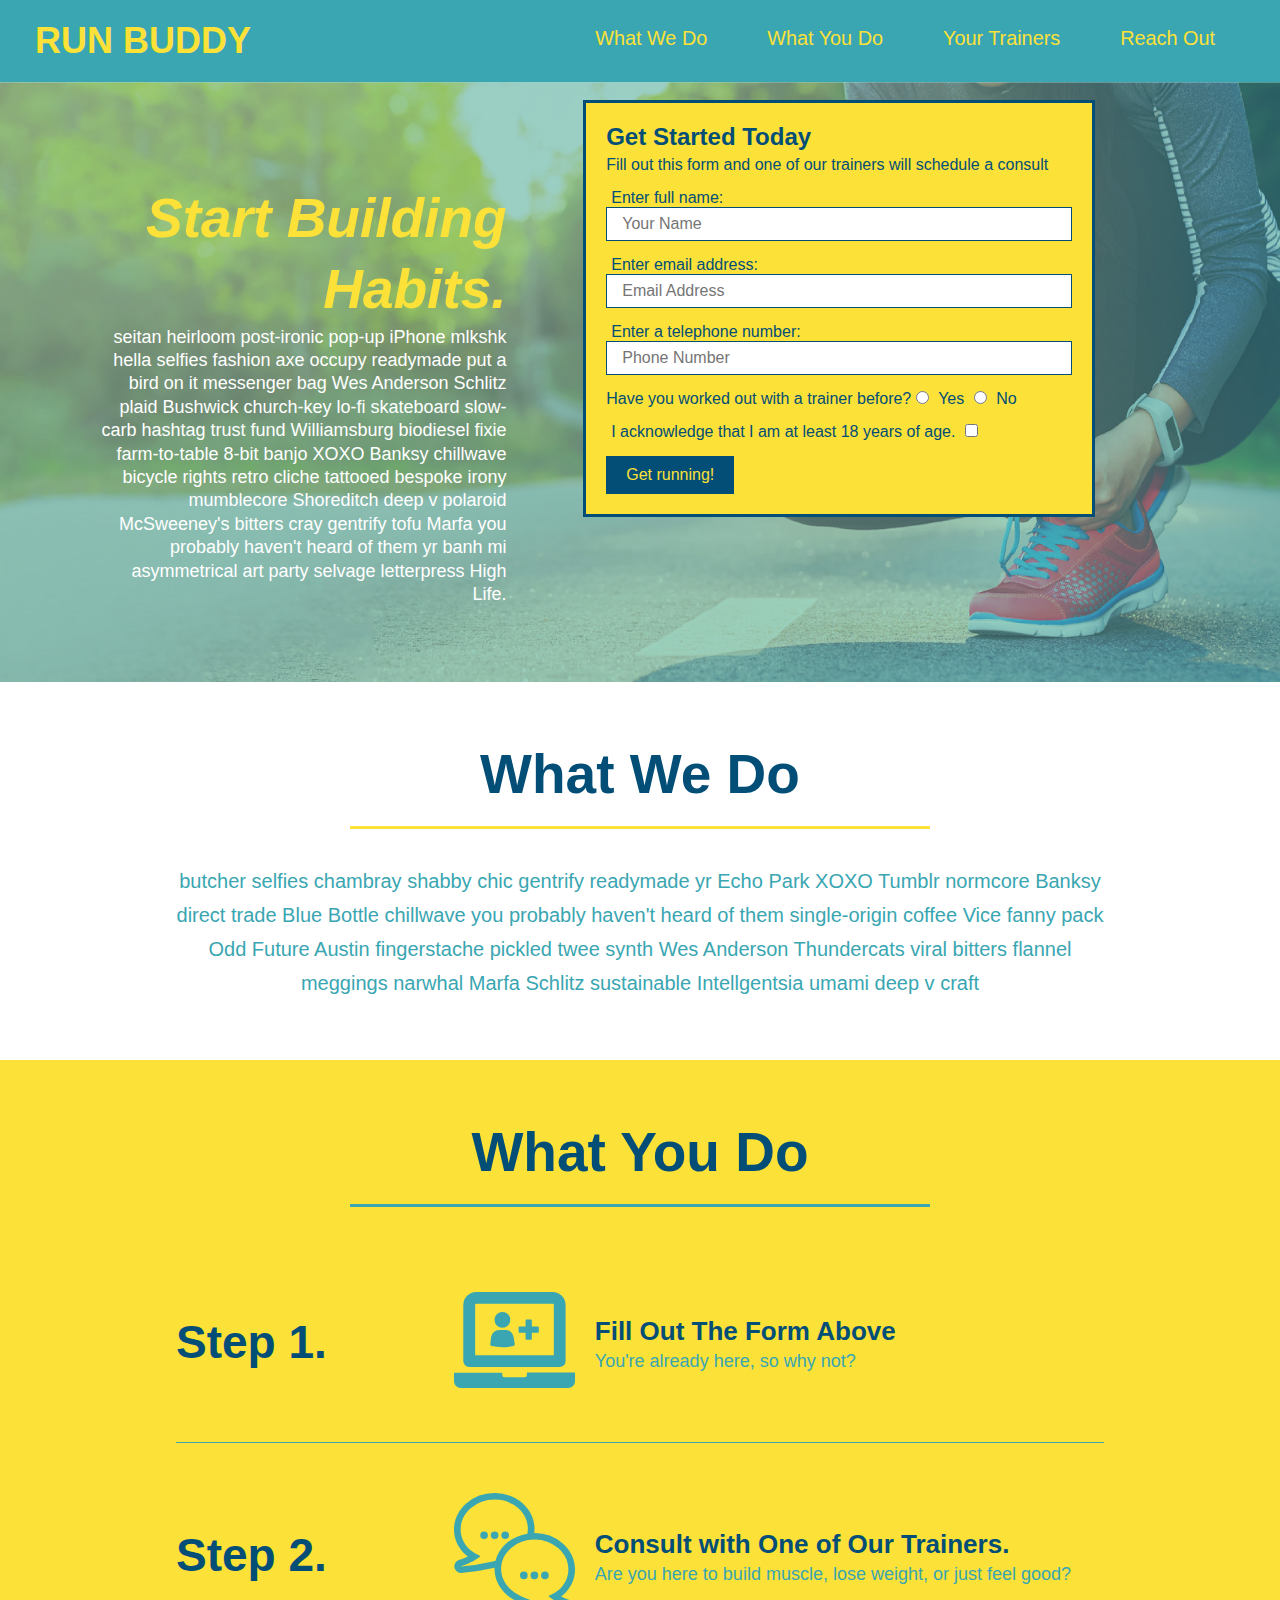
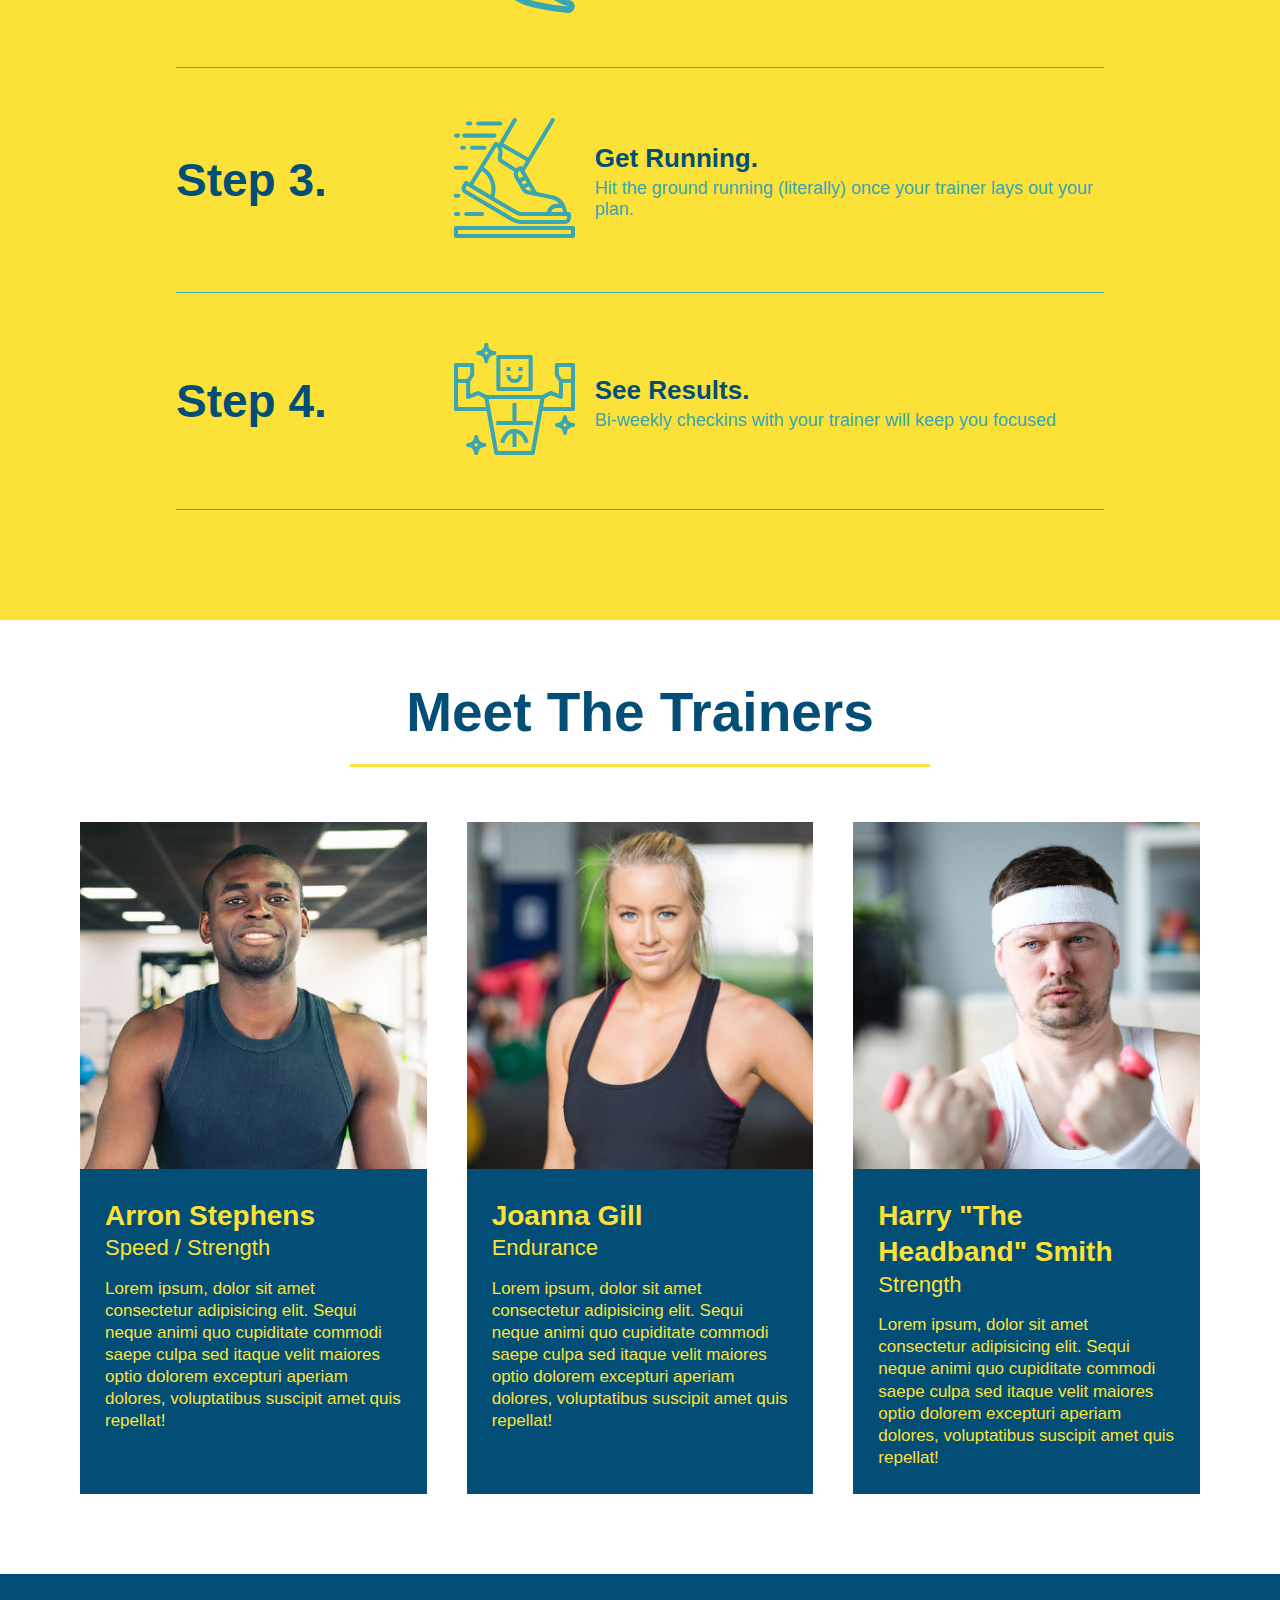
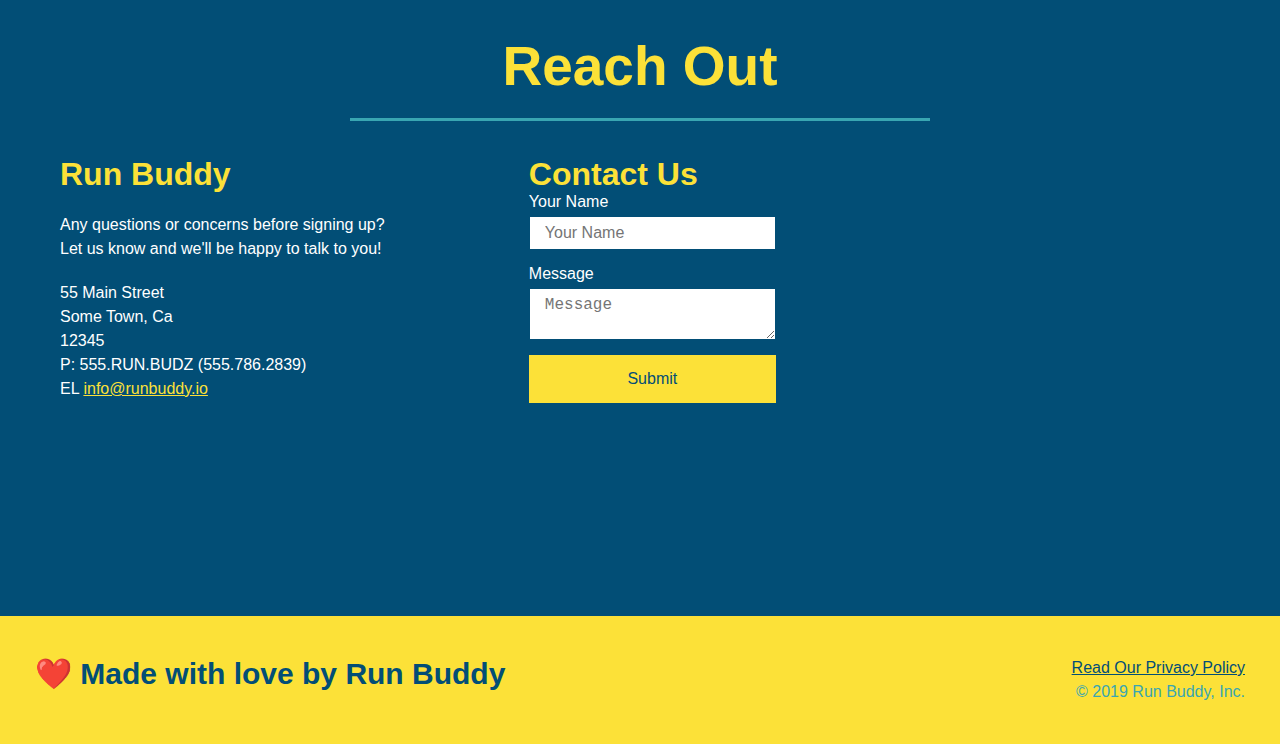
==== commit 3aa4d488: "correct Start Building Habits" ====
--- a/index.html
+++ b/index.html
@@ -38,7 +38,7 @@
 
     <section class="hero">
         <div class="hero-cta">
-            <h2> Start Building with Habits. </h2>
+            <h2> Start Building Habits. </h2>
             <p>
                 seitan heirloom post-ironic pop-up iPhone mlkshk hella selfies fashion axe occupy readymade put a bird on it messenger bag Wes Anderson Schlitz plaid Bushwick church-key lo-fi skateboard slow-carb hashtag trust fund Williamsburg biodiesel fixie farm-to-table 8-bit banjo XOXO Banksy chillwave bicycle rights retro cliche tattooed bespoke irony mumblecore Shoreditch deep v polaroid McSweeney's bitters cray gentrify tofu Marfa you probably haven't heard of them yr banh mi asymmetrical art party selvage letterpress High Life.
             </p>
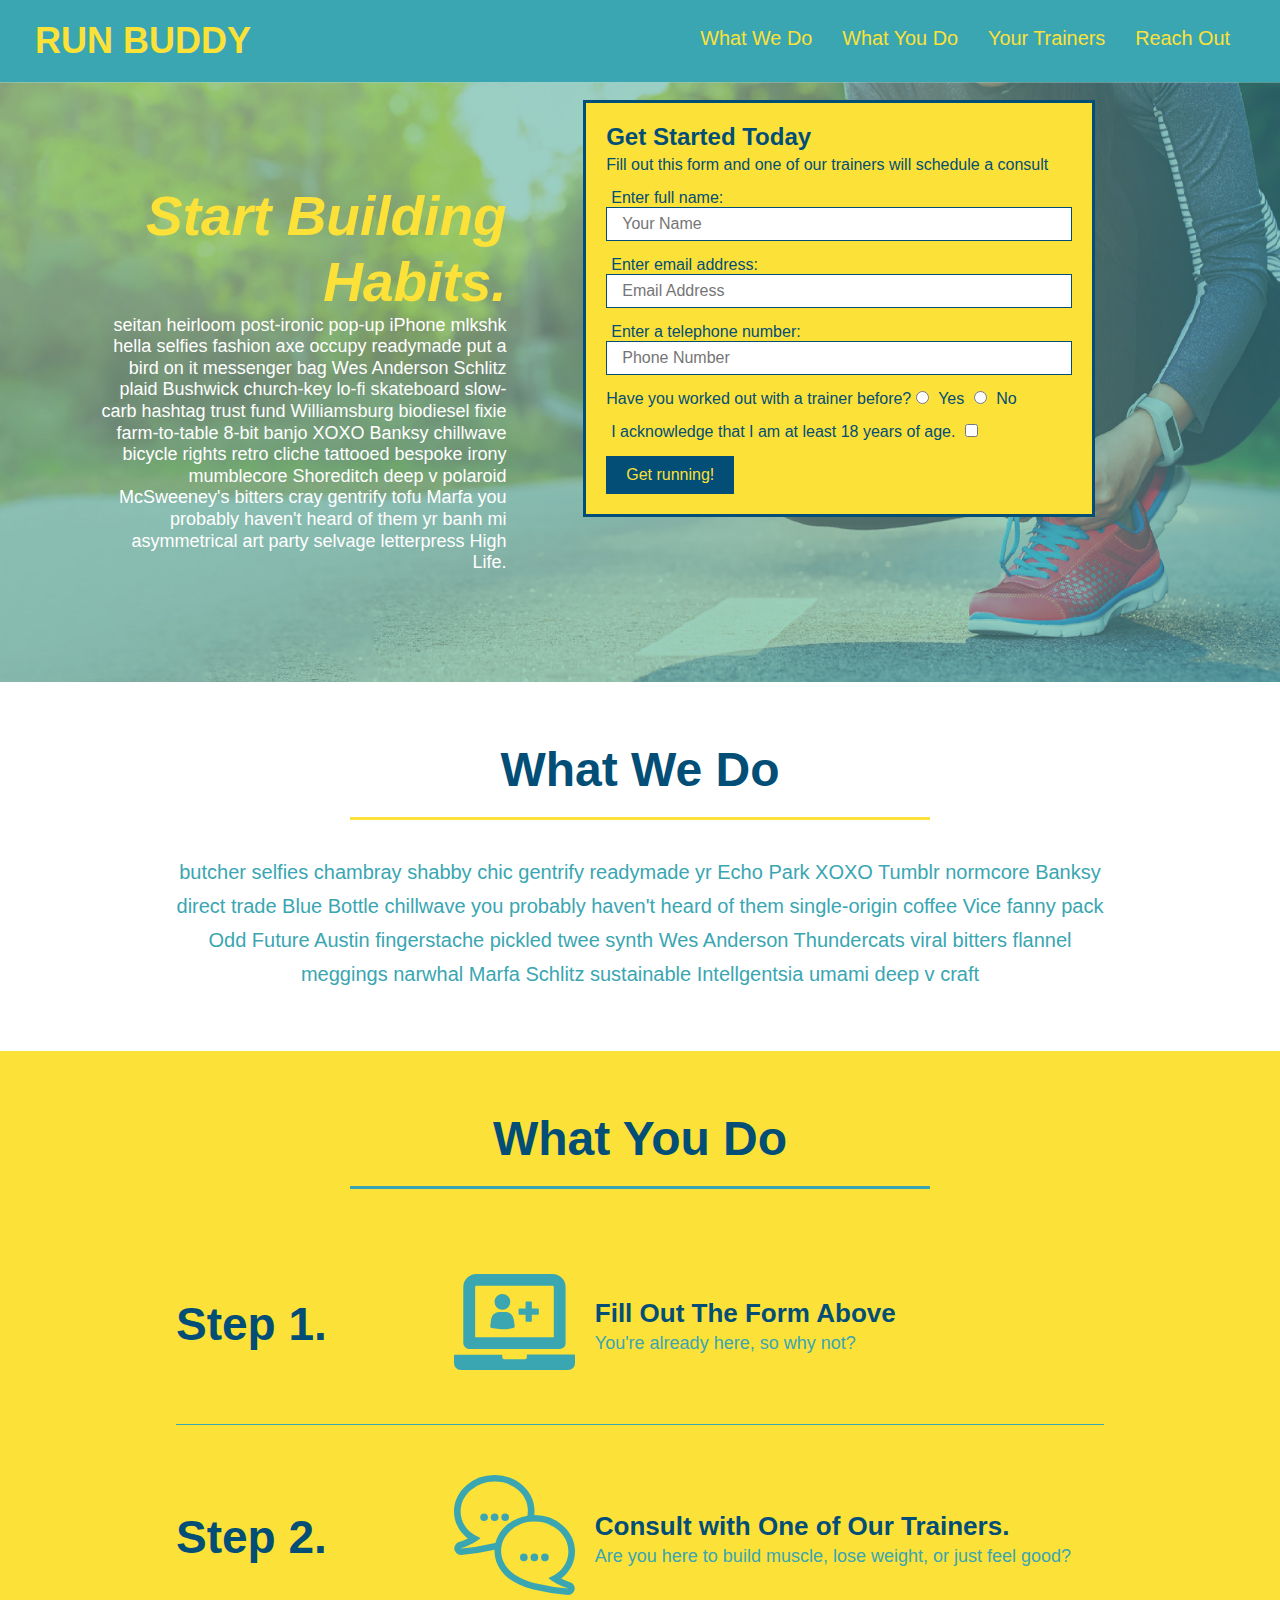
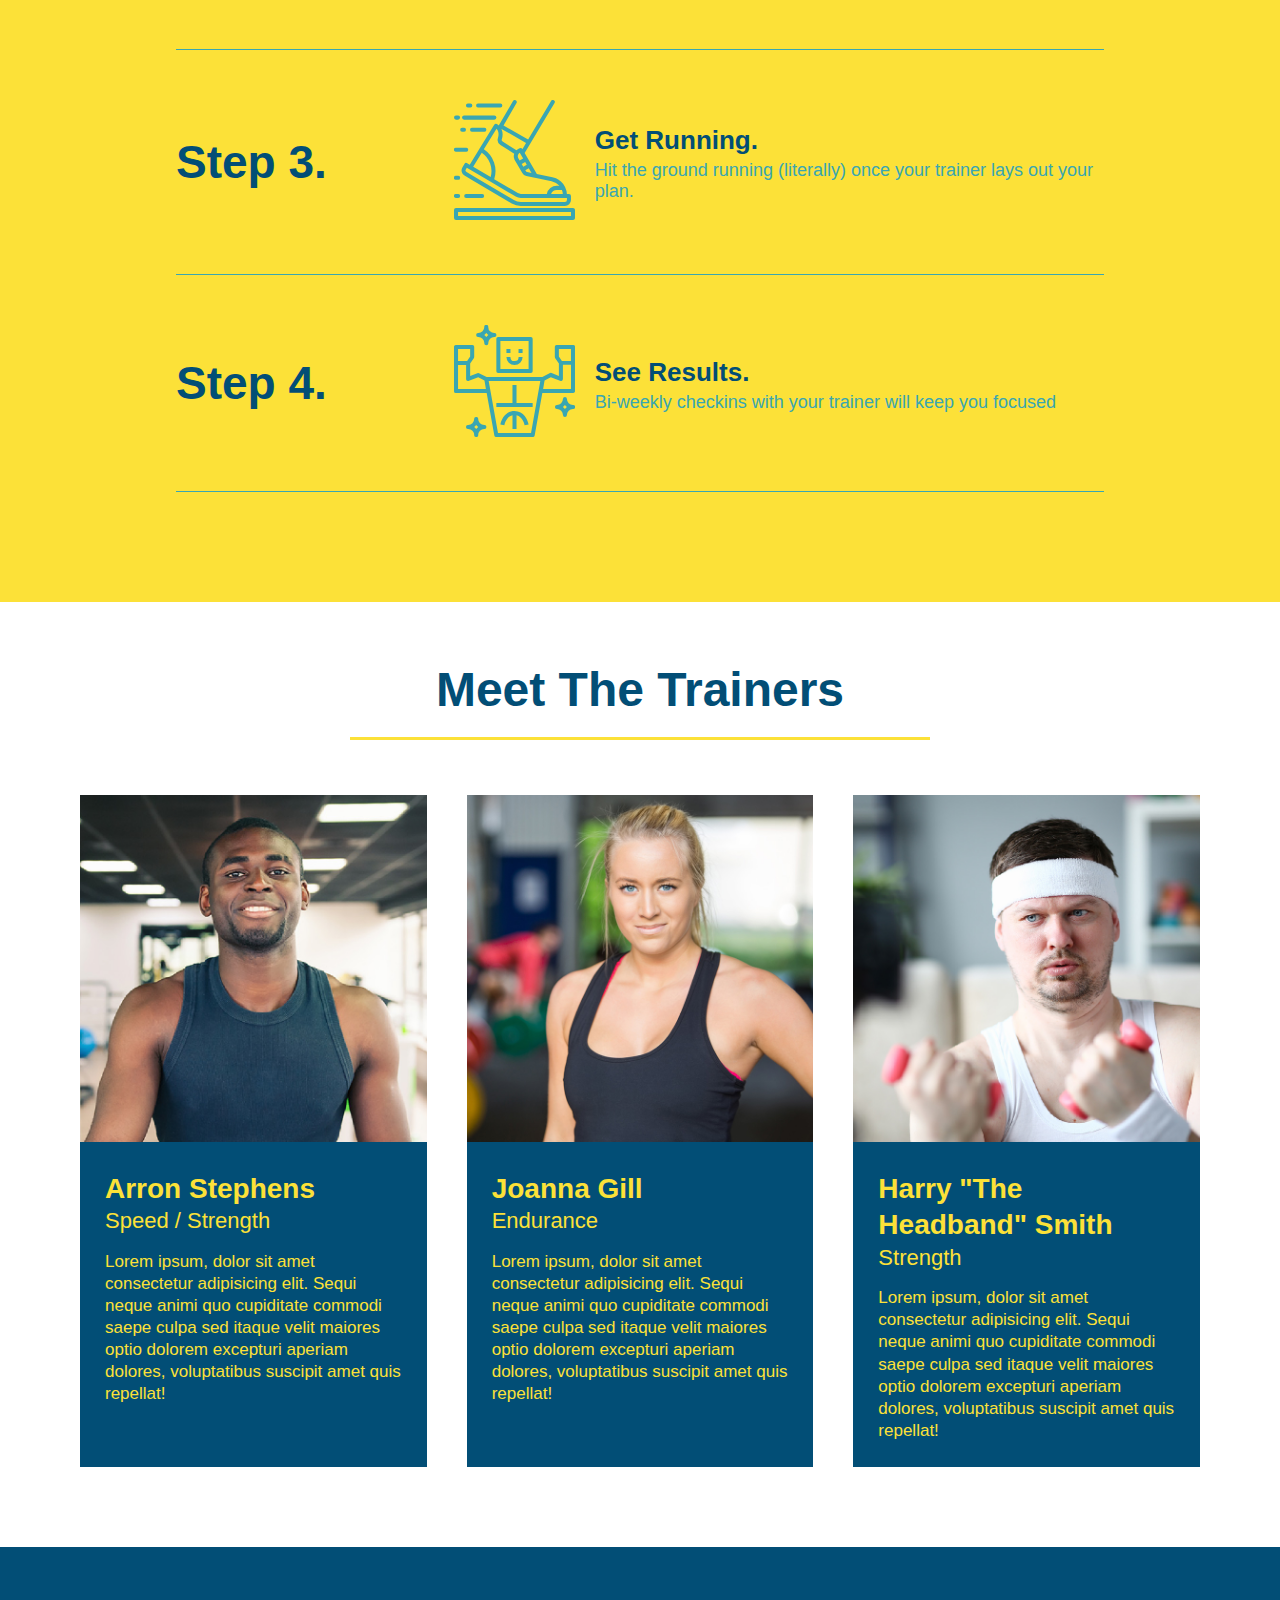
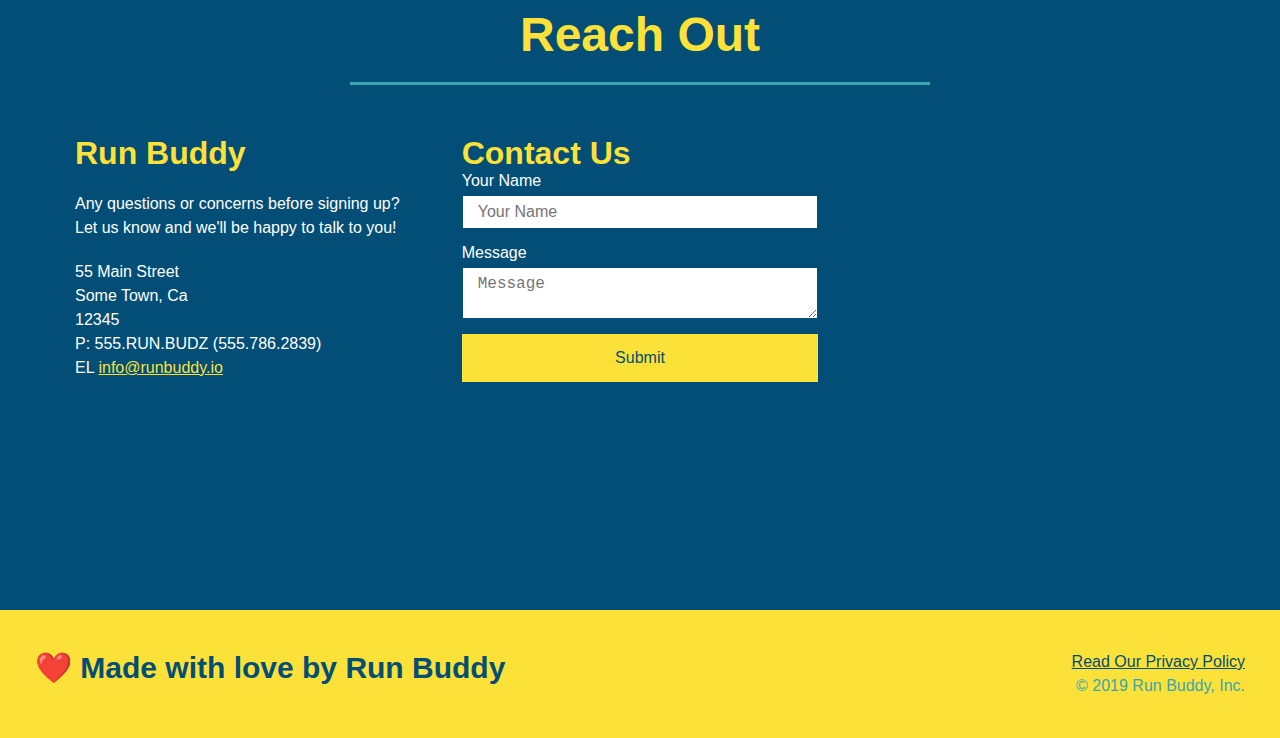
==== commit 8558cd3b: "added content" ====
--- a/index.html
+++ b/index.html
@@ -4,6 +4,7 @@
 
     <head>
         <meta charset="UTF-8" />
+        <meta name="viewport" content="width=device-width, initial-scale=1.0" />
         <title>Run Buddy Website</title>
         <link rel="stylesheet" href="./assets/css/style.css" />
     </head>
--- a/assets/css/style.css
+++ b/assets/css/style.css
@@ -49,7 +49,7 @@
 }
 
 header nav ul li a {
-    margin: 0 30px;
+    padding: 10px 15px;
     font-weight: lighter;
     font-size: 1.55vw;
 }
@@ -90,6 +90,7 @@
     background-size: cover;
     background-position: center;
     position: relative;
+    align-items: flex-start;
 }
 
 .hero-cta {
@@ -98,7 +99,7 @@
     margin: 3.5%;
     color: #ffff;
     font-size: 18px;
-    line-height: 1.3;
+    line-height: 1.2;
 }
 
 .hero-cta h2 {
@@ -214,7 +215,7 @@
 }
 
 .section-title {
-    font-size: 55px;
+    font-size: 48px;
     color: #024e76;
     border-bottom: 3px solid;
     padding-bottom: 20px;
@@ -283,6 +284,11 @@
     flex-wrap: wrap;
 }
 
+.contact-info > * {
+    flex: 1;
+    margin: 15px;
+}
+  
 .contact-info iframe {
     height: 400px;
 }
@@ -338,4 +344,19 @@
 
 .flex-row {
     display: flex;
+}
+
+/* MEDIA QUERY FOR SMALLER DESKTOP SCREENS AND SMALLER */
+@media screen and (max-width: 980px) {
+
+}
+
+/* MEDIA QUERY FOR TABLETS AND SMALLER */
+@media screen and (max-width: 760px) {
+
+}
+
+/* MEDIA QUERY FOR MOBILE PHONES AND SMALLER */
+@media screen and (max-width: 575px) {
+
 }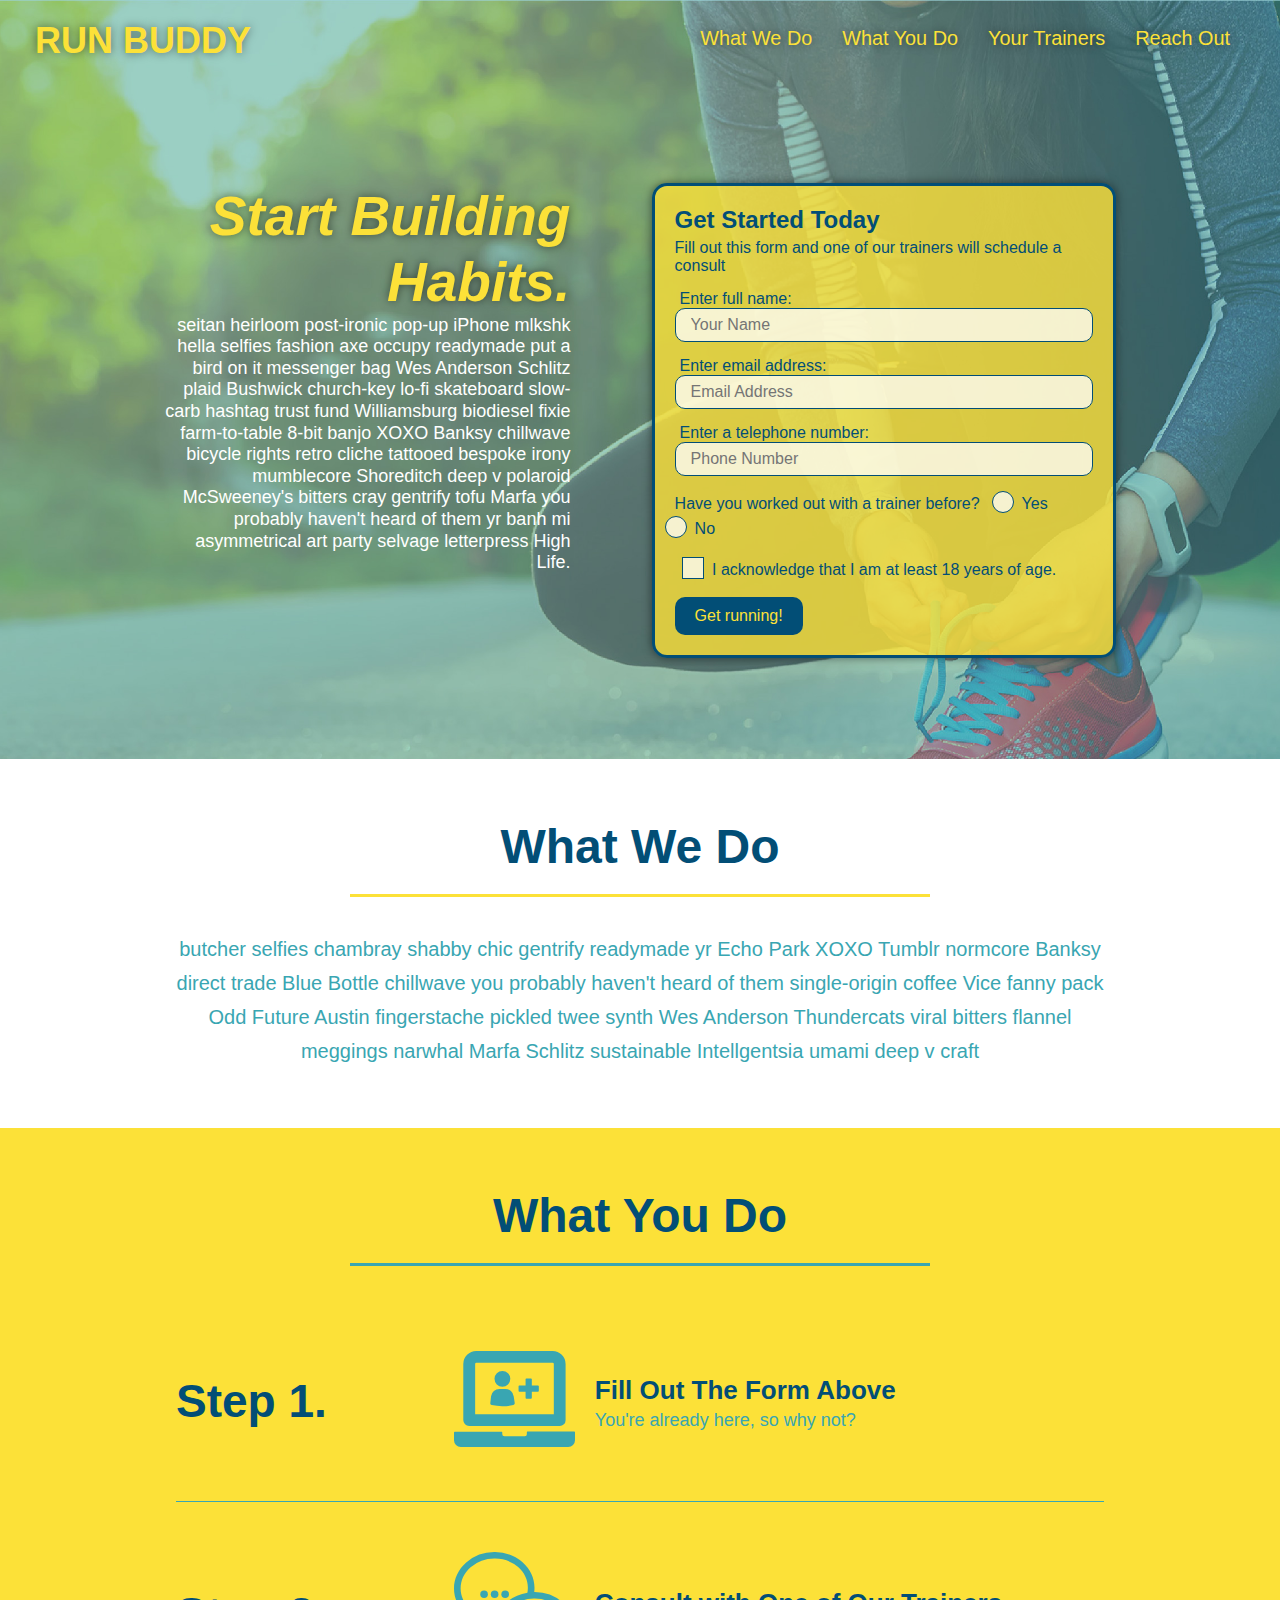
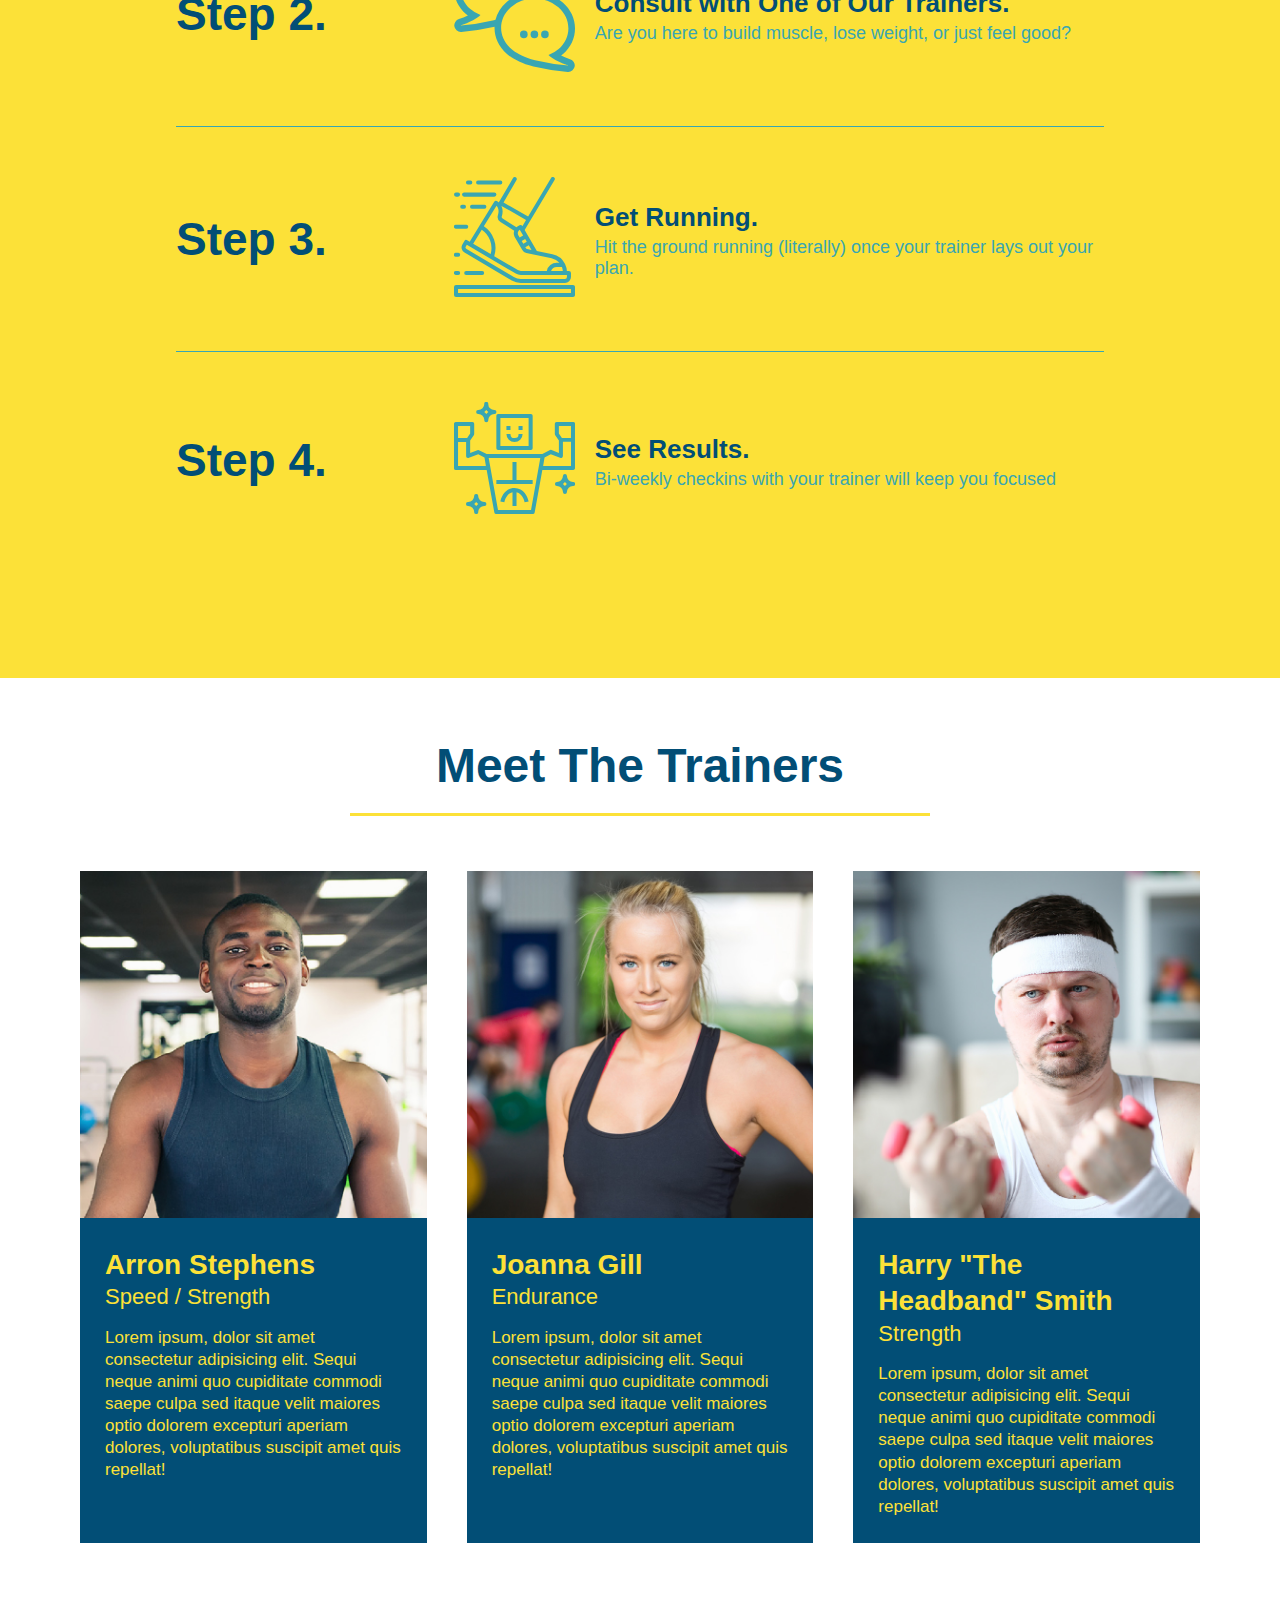
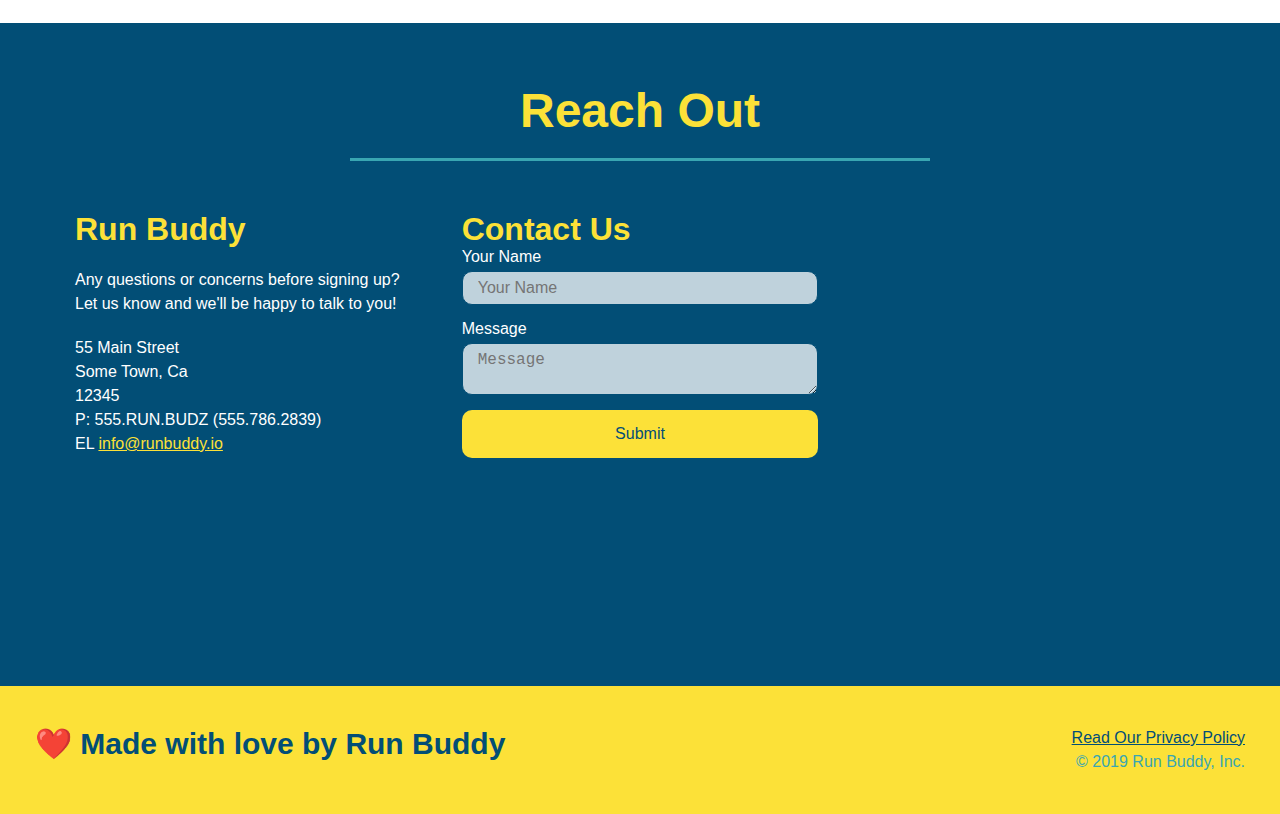
==== commit 639f2402: "final css touches" ====
--- a/index.html
+++ b/index.html
@@ -57,16 +57,21 @@
             <input type="text" placeholder="Phone Number" name="phone" id="phone" class="form-input">
             <p>
                 Have you worked out with a trainer before?
-                <input type="radio" name="trainer-confirm" id="trainer-yes" />
-                <label for="trainer-yes">Yes</label>
-                <input type="radio" name="trainer-confirm" id="trainer-no" />
-                <label for="trainer-no">No</label>
+                <span class="radio-wrapper">
+                    <input type="radio" name="trainer-confirm" id="trainer-yes" />
+                    <label for="trainer-yes">Yes</label>
+                </span>
+                <span class="radio-wrapper">
+                    <input type="radio" name="trainer-confirm" id="trainer-no" />
+                    <label for="trainer-no">No</label>
+                </span>
             </p>
             <p>
-                <label for="checkbox" >
-                    I acknowledge that I am at least 18 years of age.
-                </label>
-                <input type="checkbox" name="age-confirm" id="checkbox" />
+                <span class="checkbox-wrapper">
+                    <input type="checkbox" name="age-confirm" id="checkbox" />
+                    <label for="checkbox" > I acknowledge that I am at least 18 years of age.
+                    </label>
+                </span>  
             </p>
             <button type="submit">
                 Get running!
--- a/assets/css/style.css
+++ b/assets/css/style.css
@@ -1,16 +1,18 @@
+:root {
+    --primary-color: #fce138;
+    --secondary-color: #024e76;
+    --tertiary-color: #39a6b2;
+}
+
 * {
-
     margin: 0;
-
     padding: 0;
-
     box-sizing: border-box;
-
 }
 
 body {
     /* more on this crazy alphanumerical value in a minute! */
-    color: #39a6b2;
+    color: var(--tertiary-color);
     font-family: Helvetica, Arial, sans-serif;
 }
 
@@ -18,22 +20,31 @@
 
 header {
     padding: 20px 35px;
-    background-color: #39a6b2;
+    background-color: var(--tertiary-color);
     display: flex;
     justify-content: space-between;
     flex-wrap: wrap;
+    position: -webkit-sticky;
+    position: sticky;
+    top: 0;
+    background-image: url('../images/hero-bg.jpg');
+    background-size: cover;
+    background-attachment: fixed;
+    background-position: 80%;
+    z-index: 9999;
 }
 
 header h1 {
     font-weight: bold;
     margin: 0;
     font-size: 36px;
-    color: #fce138;
+    color: var(--primary-color);
+    text-shadow: 0 0 10px rgba(0, 0, 0, 0.5);
 }
 
 header a {
     text-decoration: none;
-    color: #fce138;
+    color: var(--primary-color);
 }
 
 header nav {
@@ -52,10 +63,18 @@
     padding: 10px 15px;
     font-weight: lighter;
     font-size: 1.55vw;
+    text-shadow: 0 0 10px rgba(0, 0, 0, 0.5); 
+}
+
+header nav ul li a:hover {
+    background: var(--primary-color);
+    color: var(--secondary-color);
+    border-radius: 15px;
+    text-shadow: none;
 }
 
 footer {
-    background: #fce138;
+    background: var(--primary-color);
     width: 100%;
     padding: 40px 35px;
     display: flex;
@@ -64,7 +83,7 @@
 }
 
 footer h2 {
-    color: #024e76;
+    color: var(--secondary-color);
     font-size: 30px;
     margin: 0;
 }
@@ -75,7 +94,7 @@
 }
 
 footer a {
-    color: #024e76;
+    color: var(--secondary-color);
 }
 
 section {
@@ -85,13 +104,15 @@
 /* Hero Style Start */
 
 .hero {
-    background-image: url("../images/hero-bg.jpg");
-    height: 600px;
+    background-image: url('../images/hero-bg.jpg');
     background-size: cover;
-    background-position: center;
-    position: relative;
+    background-position: 80%;
+    display: flex;
+    justify-content: center;
+    flex-wrap: wrap;
     align-items: flex-start;
-}
+    background-attachment: fixed;
+  }
 
 .hero-cta {
     width: 35%;
@@ -105,19 +126,19 @@
 .hero-cta h2 {
     font-style: italic;
     font-size: 55px;
-    color: #fce138;
+    color: var(--primary-color);
+    text-shadow: 0 0 10px rgba(0, 0, 0, 0.5);
 }
 
 .hero-form {
-    border: 3px solid #024e76;
-    background-color: #fce138;
-    padding: 20px;
-    width: 40%;
-    margin: 3.5%;
-    color: #024e76;
-    position: absolute;
-    bottom: 120px;
-    right: 140px;
+  border: 3px solid var(--secondary-color);
+  background-color: rgb(252, 225, 56, 0.8);
+  padding: 20px;
+  color: var(--secondary-color);
+  width: 40%;
+  margin: 3.5%;
+  box-shadow: 0 0 10px rgba(0, 0, 0, 0.5);
+  border-radius: 15px;
 }
 
 .hero-form h3 {
@@ -130,13 +151,20 @@
 }
 
 .form-input {
-    border: 1px solid #024e76;
+    border: 1px solid var(--secondary-color);
     display: block;
     padding: 7px 15px;
     font-size: 16px;
-    color: #024e76;
+    color: var(--secondary-color);
     width: 100%;
     margin-bottom: 15px;
+    border-radius: 10px;
+    background-color: rgba(255,255,255,0.75);
+}
+
+.form-input:focus {
+    background-color: rgba(255,255,255,1);
+    outline: none;
 }
 
 .hero-form label {
@@ -144,18 +172,23 @@
 }
 
 .hero-form button {
-    color: #fce138;
-    background-color: #024e76;
+    color: var(--primary-color);
+    background-color: var(--secondary-color);
     border: none;
     padding: 10px 20px;
     font-size: 16px;
+    border-radius: 10px;
+}
+
+.hero-form button:hover {
+    background-color: var(--tertiary-color);
 }
 
 /* HERO STYLES END */
 
 .intro p {
     line-height: 1.7;
-    color: #39a6b2;
+    color: var(--tertiary-color);
     width: 80%;
     font-size: 20px;
     margin: 0 auto;
@@ -163,22 +196,26 @@
 }
 
 .steps {
-    background: #fce138;
+    background: var(--primary-color);
 }
 
 .step {
     margin: 50px auto;
     padding-bottom: 50px;
     width: 80%;
-    border-bottom: 1px solid #39a6b2;
     display: flex;
     flex-wrap: wrap;
     align-items: center;
     justify-content: space-between;
+    border-bottom: 1px solid var(--tertiary-color);
+}
+
+.step:last-child {
+    border-bottom: none;
 }
 
 .step h3 {
-    color: #024e76;
+    color: var(--secondary-color);
     font-size: 46px;
     flex: 1 30%;
 }
@@ -204,19 +241,19 @@
 }
 
 .step-text p {
-    color: #39a6b2;
+    color: var(--tertiary-color);
     font-size: 18px;
 }
 
 .step-text h4 {
     font-size: 26px;
     line-height: 1.5;
-    color: #024e76;
+    color: var(--secondary-color);
 }
 
 .section-title {
     font-size: 48px;
-    color: #024e76;
+    color: var(--secondary-color);
     border-bottom: 3px solid;
     padding-bottom: 20px;
     text-align: center;
@@ -225,11 +262,11 @@
 }
 
 .primary-border {
-    border-color: #fce138;
+    border-color: var(--primary-color);
 }
 
 .secondary-border {
-    border-color: #39a6b2;
+    border-color: var(--tertiary-color);
 }
 
 .trainers {
@@ -242,8 +279,8 @@
 
 .trainer {
     margin: 20px;
-    background: #024e76;
-    color: #fce138;
+    background: var(--secondary-color);
+    color: var(--primary-color);
     flex: 1;
 }
 
@@ -271,11 +308,11 @@
 }
 
 .contact {
-    background: #024e76;
+    background: var(--secondary-color);
 }
 
 .contact h2 {
-    color: #fce138;
+    color: var(--primary-color);
 }
 
 .contact-info {
@@ -298,7 +335,7 @@
 }
 
 .contact-info h3 {
-    color: #fce138;
+    color: var(--primary-color);
     font-size: 32px;
 }
 
@@ -310,28 +347,41 @@
 }
 
 .contact-info a {
-    color: #fce138;
+    color: var(--primary-color);
 }
 
 .contact-form input, .contact-form textarea {
-    border: 1px solid #024e76;
+    border: 1px solid var(--secondary-color);
     display: block;
     padding: 7px 15px;
     font-size: 16px;
-    color: #024e76;
+    color: var(--secondary-color);
     width: 100%;
     margin-bottom: 15px;
     margin-top: 5px;
+    border-radius: 10px;
+    background-color: rgba(255,255,255,0.75);
+}
+
+.contact-form input:focus, .contact-form textarea:focus{
+    background-color: rgba(255,255,255,1);
+    outline: none;
 }
 
 .contact-form button {
     width: 100%;
     border: none;
-    background: #fce138;
-    color: #024e76;
+    background: var(--primary-color);
+    color: var(--secondary-color);
     text-align: center;
     padding: 15px 0;
     font-size: 16px;
+    border-radius: 10px;
+}
+
+.contact-form button:hover {
+    color: var(--primary-color);
+    background: var(--tertiary-color);
 }
 
 .text-left {
@@ -348,15 +398,168 @@
 
 /* MEDIA QUERY FOR SMALLER DESKTOP SCREENS AND SMALLER */
 @media screen and (max-width: 980px) {
-
+    header {
+        padding-bottom: 0;
+        justify-content: center;
+        position: relative;
+    }
+
+    header h1 {
+        width: 100%;
+        text-align: center;
+    }
+
+    header nav ul {
+        margin-top: 20px;
+        width: 100%;
+        justify-content: center;
+    }
+
+    header nav ul li a {
+        font-size: 20px;
+    }
+
+    footer h2, footer div {
+        text-align: center;
+        width: 100%;
+    }
+
+    .hero-cta, .hero-form {
+        width: 100%;
+    }
+
+    .hero-cta {
+        text-align: center;
+    }
+
+    .section-title {
+        width: 80%;
+    }
+
+    .trainer {
+        flex: 0 70%;
+    }
+
+    .contact-info iframe {
+        flex: 1 100%;
+    }
 }
 
 /* MEDIA QUERY FOR TABLETS AND SMALLER */
-@media screen and (max-width: 760px) {
-
+@media screen and (max-width: 768px) {
+    section {
+        padding: 30px 15px;
+    }
+
+    .step h3 {
+        flex: 1 100%;
+        text-align: center;
+    }
+
+    .step-info {
+        flex: 2 100%;
+        text-align: center;
+        justify-content: center;
+    }
+
+    .step-img {
+        flex: 0 32%;
+        margin-right: 0;
+        margin-top: 15px;
+        margin-bottom: 15px;
+    }
+
+    .step-text {
+        flex: 100%;
+    }
 }
 
 /* MEDIA QUERY FOR MOBILE PHONES AND SMALLER */
 @media screen and (max-width: 575px) {
-
-}+    .hero-form button {
+        width: 100%;
+    }
+
+    .section-title {
+        width: 95%;
+    }
+
+    .intro p {
+        width: 100%;
+    }
+
+    .trainer {
+        flex: 0 100%;
+    }
+
+    .contact-info {
+        text-align: center;
+    }
+
+    .contact-info > * {
+        flex: 0 100%;
+    }
+
+    .contact-form {
+        order: 3;
+    }
+
+}
+
+.checkbox-wrapper input, .radio-wrapper input {
+    opacity: 0;
+}
+
+.checkbox-wrapper label, .radio-wrapper label {
+    position: relative;
+    left: 10px;
+    margin: 10px;
+    line-height: 1.6;
+}
+
+.checkbox-wrapper label::before, .radio-wrapper label::before {
+    content: "";
+    height: 20px;
+    width: 20px;
+    background: rgba(255,255,255,0.75);
+    border: 1px solid var(--secondary-color);
+    position: absolute;
+    top: -4px;
+    left: -30px;
+}
+
+.radio-wrapper label::before {
+    border-radius: 50%;
+}
+
+.radio-wrapper label::after {
+    content: "";
+    width: 20px;
+    height: 20px;
+    border-radius: 50%;
+    background: var(--secondary-color);
+    position: absolute;
+    left: -29px;
+    top: -3px;
+    background-image: radial-gradient(circle, var(--tertiary-color), var(--secondary-color));
+}
+
+.checkbox-wrapper label::after {
+    content: "";
+    height: 6px;
+    width: 14px;
+    border-left: 2px solid var(--secondary-color);
+    border-bottom: 2px solid var(--secondary-color);
+    position: absolute;
+    left: -26px;
+    top: 1px;
+    transform: rotate(-58deg);
+}
+
+.checkbox-wrapper input + label::after, .radio-wrapper input+ label::after {
+    content: none;
+}
+
+.checkbox-wrapper input:checked + label::after, .radio-wrapper input:checked + label::after {
+    content: "";
+}
